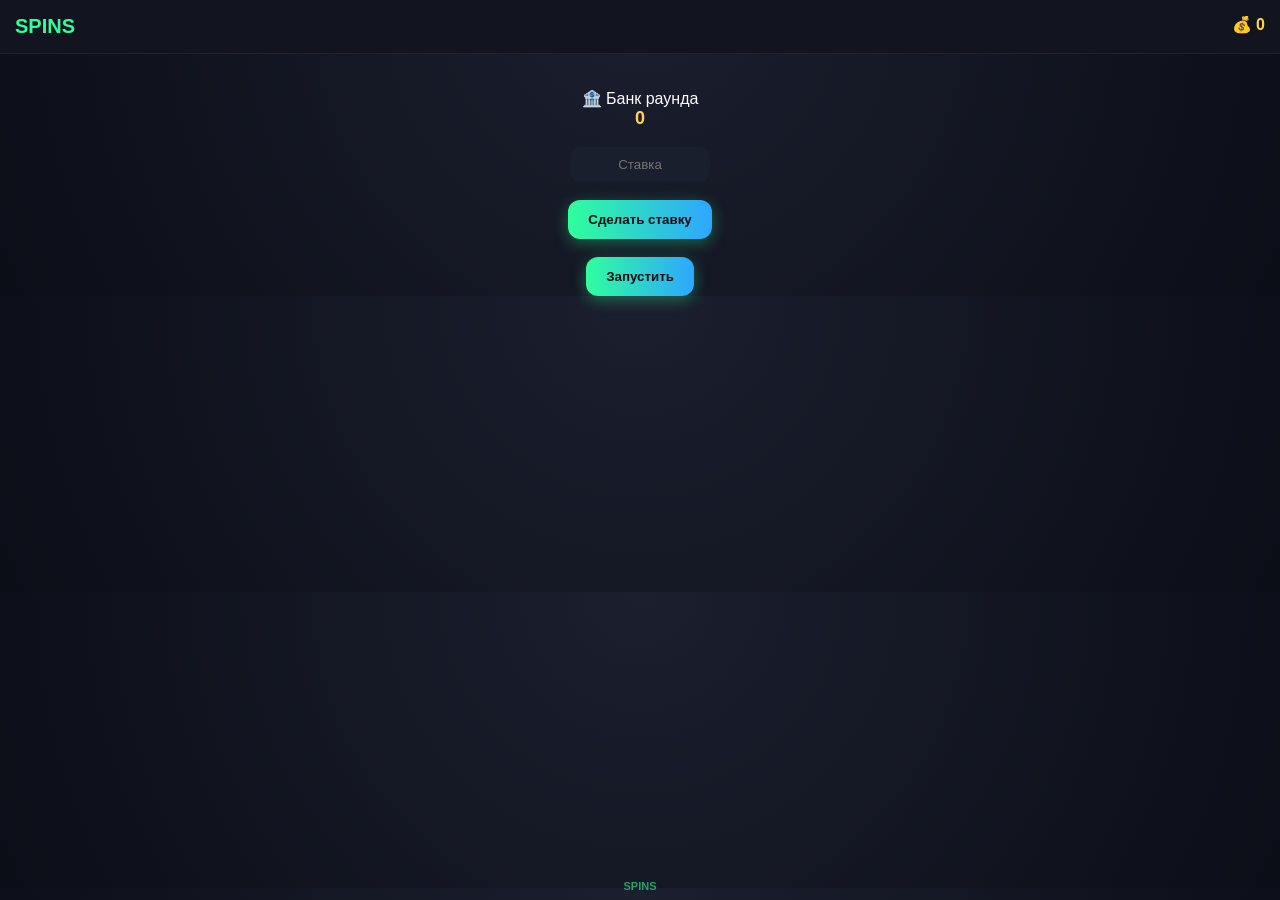
==== index.html @ 04895e66 "Update index.html" ====
<!DOCTYPE html>
<html>
<head>
<meta charset="UTF-8">
<title>SPINS</title>
<meta name="viewport" content="width=device-width, initial-scale=1.0">
<link rel="stylesheet" href="style.css">
</head>
<body>
<div class="topbar">
  <div class="logo">SPINS</div>
  <div>💰 <span id="balance" class="balance">0</span></div>
</div>

<div class="players-strip" id="playersStrip"></div>

<div id="screen-main" class="center">
  <div>🏦 Банк раунда</div>
  <div id="bank" class="bank">0</div>
  <br>
  <input id="betAmount" placeholder="Ставка">
  <br><br>
  <button id="betBtn">Сделать ставку</button>
  <br><br>
  <button id="startBtn">Запустить</button>
</div>

<div id="screen-wheel" class="center hidden">
  <div id="wheel"></div>
  <div id="timer"></div>
</div>

<div id="screen-win" class="center hidden">
  <h2>🎉 Победа</h2>
  <div id="winAmount"></div>
</div>

<div id="screen-lose" class="center hidden">
  <h2>😢 Проигрыш</h2>
</div>

<div class="footer">SPINS</div>

<script src="https://telegram.org/js/telegram-web-app.js"></script>
<script src="app.js"></script>
</body>

</html>
---- style.css ----
body{
  margin:0;
  background: radial-gradient(circle at top, #1b1f2e, #0b0e17);
  color:white;
  font-family: Inter, Arial;
}

.hidden{display:none;}

.topbar{
  padding:15px;
  display:flex;
  justify-content:space-between;
  background:#121420;
  border-bottom:1px solid #1f2333;
}

.logo{
  font-weight:800;
  font-size:20px;
  color:#2fff9d;
}

.balance{
  color:#ffd54a;
  font-weight:600;
}

.players-strip{
  display:flex;
  overflow-x:auto;
  padding:10px;
  gap:8px;
}

.player-chip{
  background:#1a1f2e;
  padding:6px 10px;
  border-radius:12px;
  font-size:13px;
  white-space:nowrap;
}

.center{
  text-align:center;
  margin-top:15px;
}

#wheel{
  width:260px;
  height:260px;
  margin:20px auto;
  border-radius:50%;
  border:8px solid #2fff9d;
  background:
   conic-gradient(
    #2fff9d 0 35%,
    #ff4d4d 35% 55%,
    #4d7cff 55% 75%,
    #ffd54a 75% 100%
   );
  box-shadow: 0 0 25px #2fff9d55;
}

.spin{
  animation: spin 6s cubic-bezier(.15,.85,.25,1) forwards;
}

@keyframes spin{
  from{transform:rotate(0)}
  to{transform:rotate(1800deg)}
}

button{
  background:linear-gradient(90deg,#2fff9d,#2ea6ff);
  border:none;
  padding:12px 20px;
  border-radius:12px;
  font-weight:700;
  color:#0b0e17;
  box-shadow:0 4px 15px #2fff9d55;
}

input{
  padding:10px;
  border-radius:10px;
  border:none;
  text-align:center;
  width:120px;
  background:#1a1f2e;
  color:white;
}

.bank{
  font-size:18px;
  color:#ffd54a;
  font-weight:700;
}

.footer{
  position:fixed;
  bottom:8px;
  width:100%;
  text-align:center;
  font-size:11px;
  color:#2fff9d;
  opacity:0.6;
  font-weight:700;
}
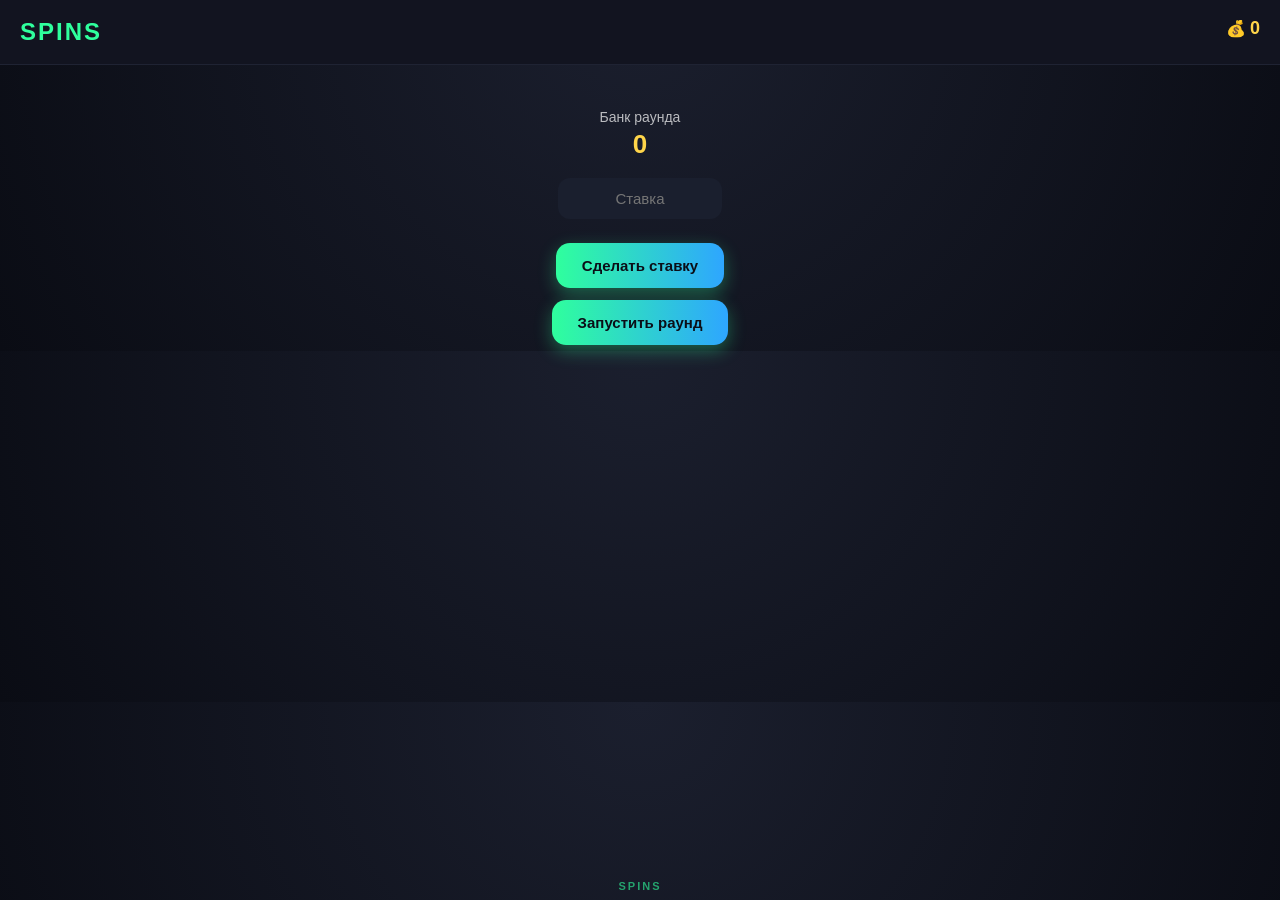
==== commit 6846aafa: "Update HTML structure and button labels" ====
--- a/index.html
+++ b/index.html
@@ -7,6 +7,7 @@
 <link rel="stylesheet" href="style.css">
 </head>
 <body>
+
 <div class="topbar">
   <div class="logo">SPINS</div>
   <div>💰 <span id="balance" class="balance">0</span></div>
@@ -14,29 +15,38 @@
 
 <div class="players-strip" id="playersStrip"></div>
 
+<!-- ЛОББИ -->
 <div id="screen-main" class="center">
-  <div>🏦 Банк раунда</div>
+  <div class="bank-title">Банк раунда</div>
   <div id="bank" class="bank">0</div>
+
   <br>
   <input id="betAmount" placeholder="Ставка">
   <br><br>
   <button id="betBtn">Сделать ставку</button>
-  <br><br>
-  <button id="startBtn">Запустить</button>
+  <br>
+  <button id="startBtn">Запустить раунд</button>
 </div>
 
+<!-- КОЛЕСО -->
 <div id="screen-wheel" class="center hidden">
   <div id="wheel"></div>
   <div id="timer"></div>
 </div>
 
+<!-- ПОБЕДА -->
 <div id="screen-win" class="center hidden">
-  <h2>🎉 Победа</h2>
+  <h2>🎉 Победа!</h2>
   <div id="winAmount"></div>
+  <br>
+  <button id="backBtnWin">Вернуться в лобби</button>
 </div>
 
+<!-- ПРОИГРЫШ -->
 <div id="screen-lose" class="center hidden">
   <h2>😢 Проигрыш</h2>
+  <br>
+  <button id="backBtnLose">Вернуться в лобби</button>
 </div>
 
 <div class="footer">SPINS</div>
@@ -45,4 +55,5 @@
 <script src="app.js"></script>
 </body>
 
+
 </html>
--- a/style.css
+++ b/style.css
@@ -1,6 +1,6 @@
 body{
   margin:0;
-  background: radial-gradient(circle at top, #1b1f2e, #0b0e17);
+  background: radial-gradient(circle at top, #1b1f2e, #0a0c14);
   color:white;
   font-family: Inter, Arial;
 }
@@ -8,7 +8,7 @@
 .hidden{display:none;}
 
 .topbar{
-  padding:15px;
+  padding:18px 20px;
   display:flex;
   justify-content:space-between;
   background:#121420;
@@ -16,42 +16,57 @@
 }
 
 .logo{
-  font-weight:800;
-  font-size:20px;
+  font-weight:900;
+  font-size:24px;
   color:#2fff9d;
+  letter-spacing:2px;
 }
 
 .balance{
+  font-size:18px;
   color:#ffd54a;
-  font-weight:600;
+  font-weight:700;
 }
 
 .players-strip{
   display:flex;
   overflow-x:auto;
-  padding:10px;
-  gap:8px;
+  padding:12px;
+  gap:10px;
 }
 
 .player-chip{
   background:#1a1f2e;
-  padding:6px 10px;
-  border-radius:12px;
-  font-size:13px;
+  padding:8px 14px;
+  border-radius:14px;
+  font-size:14px;
   white-space:nowrap;
+  border:1px solid #2fff9d33;
 }
 
 .center{
   text-align:center;
-  margin-top:15px;
+  margin-top:20px;
+}
+
+.bank-title{
+  font-size:14px;
+  opacity:0.7;
+}
+
+.bank{
+  font-size:26px;
+  color:#ffd54a;
+  font-weight:800;
+  margin-top:4px;
 }
 
 #wheel{
-  width:260px;
-  height:260px;
-  margin:20px auto;
+  width:300px;
+  height:300px;
+  margin:25px auto;
   border-radius:50%;
-  border:8px solid #2fff9d;
+  border:10px solid #2fff9d;
   background:
    conic-gradient(
     #2fff9d 0 35%,
@@ -59,7 +74,7 @@
     #4d7cff 55% 75%,
     #ffd54a 75% 100%
    );
-  box-shadow: 0 0 25px #2fff9d55;
+  box-shadow: 0 0 35px #2fff9d55;
 }
 
 .spin{
@@ -74,27 +89,24 @@
 button{
   background:linear-gradient(90deg,#2fff9d,#2ea6ff);
   border:none;
-  padding:12px 20px;
-  border-radius:12px;
-  font-weight:700;
+  padding:14px 26px;
+  border-radius:14px;
+  font-weight:800;
+  font-size:15px;
   color:#0b0e17;
-  box-shadow:0 4px 15px #2fff9d55;
+  box-shadow:0 6px 18px #2fff9d55;
+  margin:6px;
 }
 
 input{
-  padding:10px;
-  border-radius:10px;
+  padding:12px;
+  border-radius:12px;
   border:none;
   text-align:center;
-  width:120px;
+  width:140px;
   background:#1a1f2e;
   color:white;
-}
-
-.bank{
-  font-size:18px;
-  color:#ffd54a;
-  font-weight:700;
+  font-size:15px;
 }
 
 .footer{
@@ -106,4 +118,5 @@
   color:#2fff9d;
   opacity:0.6;
   font-weight:700;
+  letter-spacing:2px;
 }
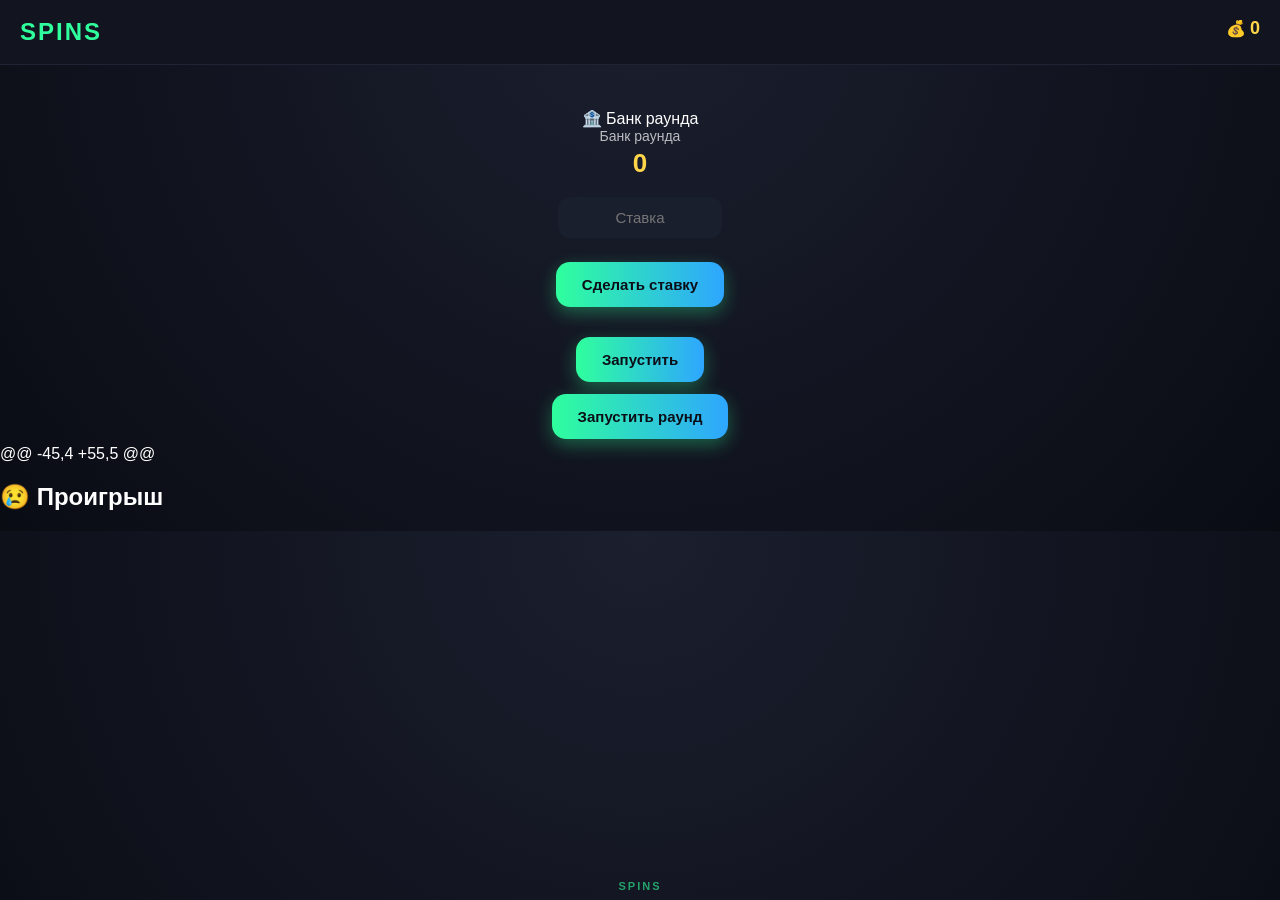
==== commit ea074b30: "Update index.html" ====
--- a/index.html
+++ b/index.html
@@ -3,7 +3,6 @@
 <head>
 <meta charset="UTF-8">
 <title>SPINS</title>
-<meta name="viewport" content="width=device-width, initial-scale=1.0">
 <link rel="stylesheet" href="style.css">
 </head>
 <body>
@@ -17,6 +16,7 @@
 
 <!-- ЛОББИ -->
 <div id="screen-main" class="center">
+  <div>🏦 Банк раунда</div>
   <div class="bank-title">Банк раунда</div>
   <div id="bank" class="bank">0</div>
 
@@ -24,6 +24,8 @@
   <input id="betAmount" placeholder="Ставка">
   <br><br>
   <button id="betBtn">Сделать ставку</button>
+  <br><br>
+  <button id="startBtn">Запустить</button>
   <br>
   <button id="startBtn">Запустить раунд</button>
 </div>
@@ -36,6 +38,7 @@
 
 <!-- ПОБЕДА -->
 <div id="screen-win" class="center hidden">
+  <h2>🎉 Победа</h2>
   <h2>🎉 Победа!</h2>
   <div id="winAmount"></div>
   <br>
@@ -50,10 +53,8 @@
 </div>
 
 <div class="footer">SPINS</div>
-
-<script src="https://telegram.org/js/telegram-web-app.js"></script>
+@@ -45,4 +55,5 @@ <h2>😢 Проигрыш</h2>
 <script src="app.js"></script>
 </body>
 
-
 </html>
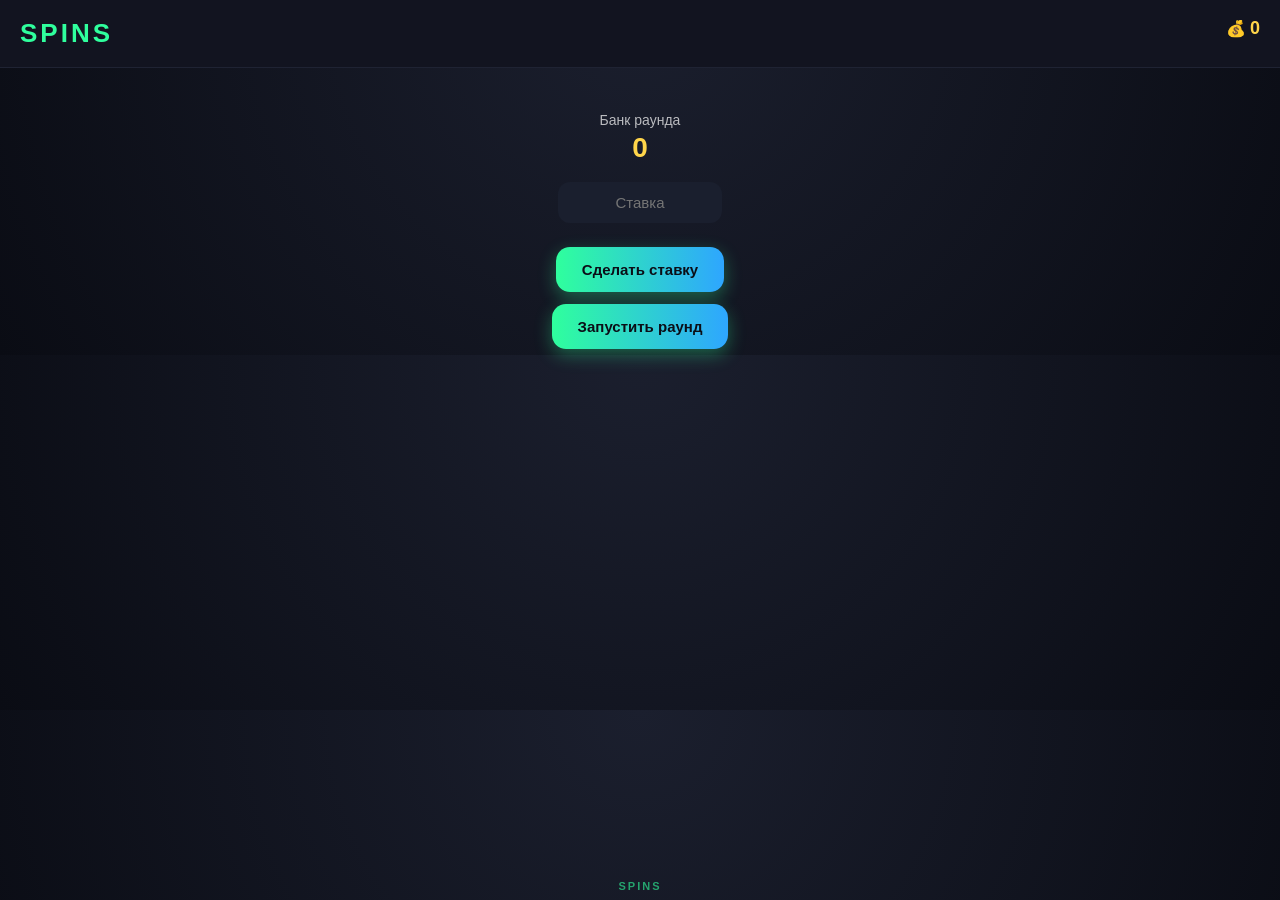
==== commit c164b930: "Update button labels and add bank display" ====
--- a/index.html
+++ b/index.html
@@ -16,7 +16,6 @@
 
 <!-- ЛОББИ -->
 <div id="screen-main" class="center">
-  <div>🏦 Банк раунда</div>
   <div class="bank-title">Банк раунда</div>
   <div id="bank" class="bank">0</div>
 
@@ -24,8 +23,6 @@
   <input id="betAmount" placeholder="Ставка">
   <br><br>
   <button id="betBtn">Сделать ставку</button>
-  <br><br>
-  <button id="startBtn">Запустить</button>
   <br>
   <button id="startBtn">Запустить раунд</button>
 </div>
@@ -33,12 +30,16 @@
 <!-- КОЛЕСО -->
 <div id="screen-wheel" class="center hidden">
   <div id="wheel"></div>
+
+  <div class="bank-under">
+    Банк: <span id="bankWheel">0</span>
+  </div>
+
   <div id="timer"></div>
 </div>
 
 <!-- ПОБЕДА -->
 <div id="screen-win" class="center hidden">
-  <h2>🎉 Победа</h2>
   <h2>🎉 Победа!</h2>
   <div id="winAmount"></div>
   <br>
@@ -53,8 +54,8 @@
 </div>
 
 <div class="footer">SPINS</div>
-@@ -45,4 +55,5 @@ <h2>😢 Проигрыш</h2>
+
+<script src="https://telegram.org/js/telegram-web-app.js"></script>
 <script src="app.js"></script>
 </body>
-
 </html>
--- a/style.css
+++ b/style.css
@@ -17,9 +17,9 @@
 
 .logo{
   font-weight:900;
-  font-size:24px;
+  font-size:26px;
   color:#2fff9d;
-  letter-spacing:2px;
+  letter-spacing:3px;
 }
 
 .balance{
@@ -55,35 +55,40 @@
 }
 
 .bank{
-  font-size:26px;
+  font-size:28px;
   color:#ffd54a;
   font-weight:800;
   margin-top:4px;
 }
 
 #wheel{
-  width:300px;
-  height:300px;
+  width:320px;
+  height:320px;
   margin:25px auto;
   border-radius:50%;
   border:10px solid #2fff9d;
-  background:
-   conic-gradient(
-    #2fff9d 0 35%,
-    #ff4d4d 35% 55%,
-    #4d7cff 55% 75%,
-    #ffd54a 75% 100%
-   );
   box-shadow: 0 0 35px #2fff9d55;
+  position:relative;
+  transition: transform 6s cubic-bezier(.15,.85,.25,1);
 }
 
-.spin{
-  animation: spin 6s cubic-bezier(.15,.85,.25,1) forwards;
+.label{
+  position:absolute;
+  left:50%;
+  top:50%;
+  transform-origin:0 0;
+  font-size:13px;
+  font-weight:800;
+  color:#0b0e17;
+  text-shadow:0 0 3px #ffffffaa;
+  white-space:nowrap;
 }
 
-@keyframes spin{
-  from{transform:rotate(0)}
-  to{transform:rotate(1800deg)}
+.bank-under{
+  margin-top:5px;
+  font-size:20px;
+  color:#ffd54a;
+  font-weight:800;
 }
 
 button{
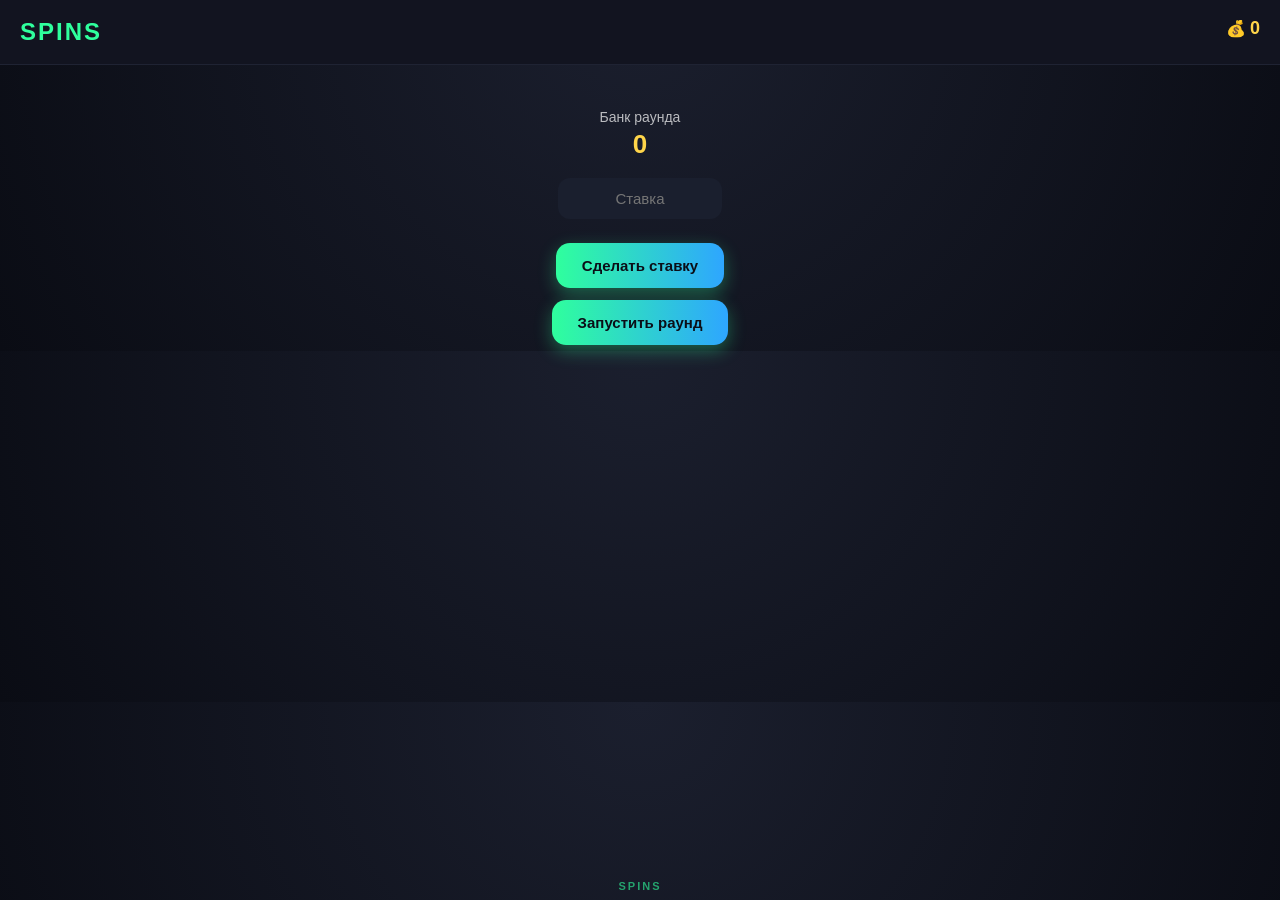
==== commit 0cd56a93: "Update index.html" ====
--- a/index.html
+++ b/index.html
@@ -30,11 +30,6 @@
 <!-- КОЛЕСО -->
 <div id="screen-wheel" class="center hidden">
   <div id="wheel"></div>
-
-  <div class="bank-under">
-    Банк: <span id="bankWheel">0</span>
-  </div>
-
   <div id="timer"></div>
 </div>
 
@@ -58,4 +53,5 @@
 <script src="https://telegram.org/js/telegram-web-app.js"></script>
 <script src="app.js"></script>
 </body>
+
 </html>
--- a/style.css
+++ b/style.css
@@ -17,9 +17,9 @@
 
 .logo{
   font-weight:900;
-  font-size:26px;
+  font-size:24px;
   color:#2fff9d;
-  letter-spacing:3px;
+  letter-spacing:2px;
 }
 
 .balance{
@@ -55,40 +55,35 @@
 }
 
 .bank{
-  font-size:28px;
+  font-size:26px;
   color:#ffd54a;
   font-weight:800;
   margin-top:4px;
 }
 
 #wheel{
-  width:320px;
-  height:320px;
+  width:300px;
+  height:300px;
   margin:25px auto;
   border-radius:50%;
   border:10px solid #2fff9d;
+  background:
+   conic-gradient(
+    #2fff9d 0 35%,
+    #ff4d4d 35% 55%,
+    #4d7cff 55% 75%,
+    #ffd54a 75% 100%
+   );
   box-shadow: 0 0 35px #2fff9d55;
-  position:relative;
-  transition: transform 6s cubic-bezier(.15,.85,.25,1);
 }
 
-.label{
-  position:absolute;
-  left:50%;
-  top:50%;
-  transform-origin:0 0;
-  font-size:13px;
-  font-weight:800;
-  color:#0b0e17;
-  text-shadow:0 0 3px #ffffffaa;
-  white-space:nowrap;
+.spin{
+  animation: spin 6s cubic-bezier(.15,.85,.25,1) forwards;
 }
 
-.bank-under{
-  margin-top:5px;
-  font-size:20px;
-  color:#ffd54a;
-  font-weight:800;
+@keyframes spin{
+  from{transform:rotate(0)}
+  to{transform:rotate(1800deg)}
 }
 
 button{
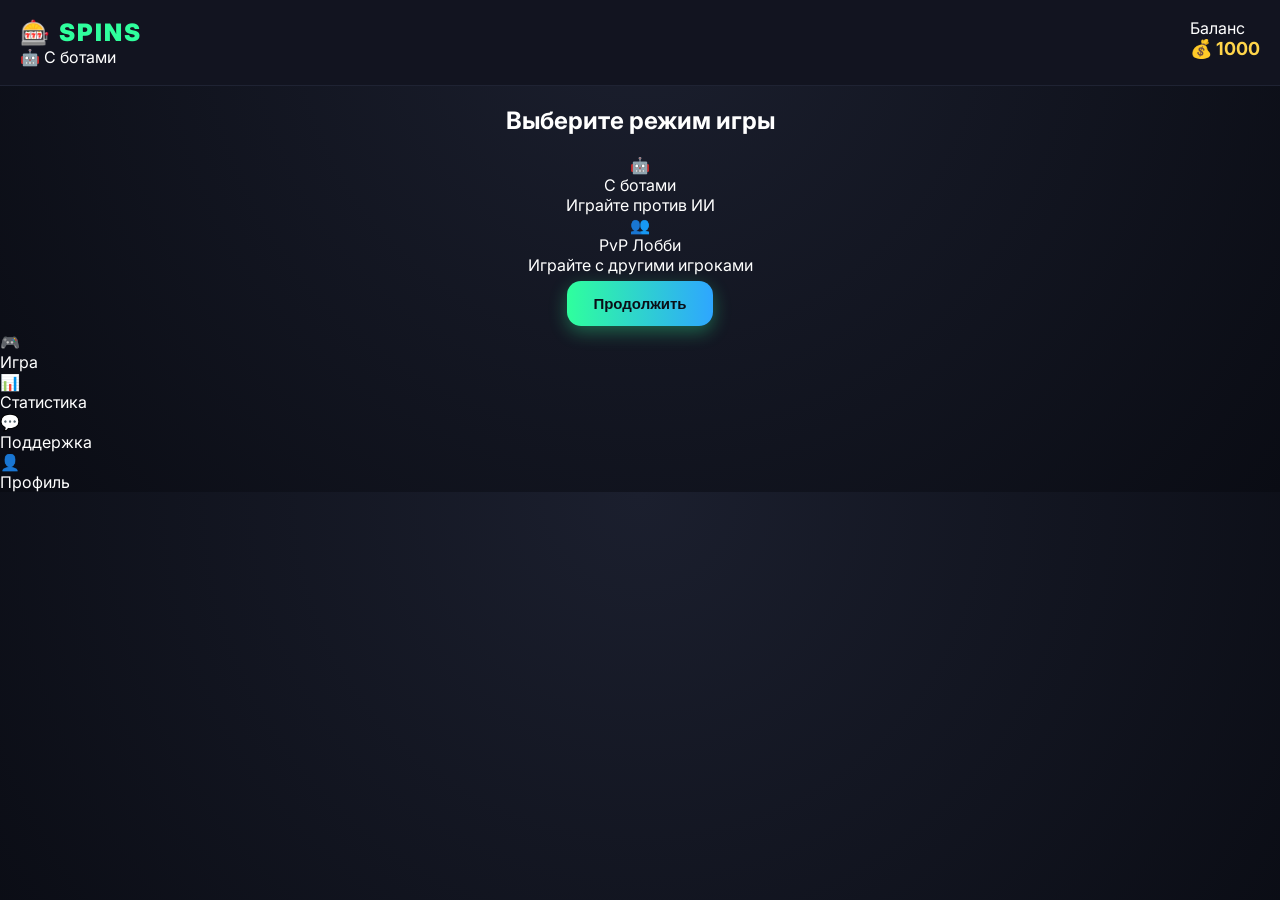
==== commit 166f0f8a: "версия 2 Added viewport meta tag and Google Fonts link. Updated game mode selection and result scree" ====
--- a/index.html
+++ b/index.html
@@ -1,57 +1,172 @@
 <!DOCTYPE html>
 <html>
 <head>
-<meta charset="UTF-8">
-<title>SPINS</title>
-<link rel="stylesheet" href="style.css">
+    <meta charset="UTF-8">
+    <meta name="viewport" content="width=device-width, initial-scale=1.0, maximum-scale=1.0, user-scalable=no">
+    <title>SPINS</title>
+    <link rel="stylesheet" href="style.css">
+    <link href="https://fonts.googleapis.com/css2?family=Inter:wght@400;500;600;700;800&display=swap" rel="stylesheet">
 </head>
 <body>
+    <!-- Верхняя панель -->
+    <div class="topbar">
+        <div class="topbar-left">
+            <div class="logo">🎰 SPINS</div>
+            <div class="game-mode" id="gameMode">🤖 С ботами</div>
+        </div>
+        <div class="topbar-right">
+            <div class="balance-container">
+                <div class="balance-label">Баланс</div>
+                <div class="balance">💰 <span id="balance">0</span></div>
+            </div>
+            <button class="btn-icon" id="adminBtn" style="display:none;">👑</button>
+        </div>
+    </div>
 
-<div class="topbar">
-  <div class="logo">SPINS</div>
-  <div>💰 <span id="balance" class="balance">0</span></div>
-</div>
+    <!-- Выбор режима игры -->
+    <div id="screen-mode" class="center">
+        <h2 class="screen-title">Выберите режим игры</h2>
+        <div class="mode-selector">
+            <div class="mode-option active" data-mode="bots">
+                <div class="mode-icon">🤖</div>
+                <div class="mode-title">С ботами</div>
+                <div class="mode-desc">Играйте против ИИ</div>
+            </div>
+            <div class="mode-option" data-mode="pvp">
+                <div class="mode-icon">👥</div>
+                <div class="mode-title">PvP Лобби</div>
+                <div class="mode-desc">Играйте с другими игроками</div>
+            </div>
+        </div>
+        <button id="confirmModeBtn" class="btn-primary">Продолжить</button>
+    </div>
 
-<div class="players-strip" id="playersStrip"></div>
+    <!-- Основной экран -->
+    <div id="screen-main" class="center hidden">
+        <!-- Банк раунда -->
+        <div class="bank-card">
+            <div class="bank-header">
+                <div class="bank-title">Банк раунда</div>
+                <div class="bank-timer" id="bankTimer">--:--</div>
+            </div>
+            <div id="bank" class="bank-amount">0</div>
+            
+            <!-- Статистика игроков -->
+            <div class="players-grid" id="playersGrid"></div>
+        </div>
 
-<!-- ЛОББИ -->
-<div id="screen-main" class="center">
-  <div class="bank-title">Банк раунда</div>
-  <div id="bank" class="bank">0</div>
+        <!-- Панель ставок -->
+        <div class="bet-panel">
+            <div class="bet-controls">
+                <div class="bet-amount-display" id="betAmountDisplay">0</div>
+                <div class="bet-buttons">
+                    <button class="bet-btn" data-amount="10">10</button>
+                    <button class="bet-btn" data-amount="50">50</button>
+                    <button class="bet-btn" data-amount="100">100</button>
+                    <button class="bet-btn" data-amount="500">500</button>
+                </div>
+                <input type="range" id="betSlider" min="0" max="1000" value="0" class="bet-slider">
+            </div>
+            <button id="placeBetBtn" class="btn-bet">Сделать ставку</button>
+            <button id="startRoundBtn" class="btn-start" disabled>Запустить раунд</button>
+        </div>
 
-  <br>
-  <input id="betAmount" placeholder="Ставка">
-  <br><br>
-  <button id="betBtn">Сделать ставку</button>
-  <br>
-  <button id="startBtn">Запустить раунд</button>
-</div>
+        <!-- Кнопка смены режима -->
+        <button id="changeModeBtn" class="btn-secondary">Сменить режим</button>
+    </div>
 
-<!-- КОЛЕСО -->
-<div id="screen-wheel" class="center hidden">
-  <div id="wheel"></div>
-  <div id="timer"></div>
-</div>
+    <!-- Колесо фортуны -->
+    <div id="screen-wheel" class="center hidden">
+        <div class="wheel-container">
+            <div class="wheel-arrow">▼</div>
+            <div id="wheel" class="wheel">
+                <!-- Сектора будут созданы динамически -->
+            </div>
+            <div class="wheel-timer" id="wheelTimer">00:06</div>
+        </div>
+        <div class="current-bets" id="currentBets"></div>
+    </div>
 
-<!-- ПОБЕДА -->
-<div id="screen-win" class="center hidden">
-  <h2>🎉 Победа!</h2>
-  <div id="winAmount"></div>
-  <br>
-  <button id="backBtnWin">Вернуться в лобби</button>
-</div>
+    <!-- Экран победы -->
+    <div id="screen-win" class="center hidden">
+        <div class="result-card win">
+            <div class="result-icon">🎉</div>
+            <h2>ПОБЕДА!</h2>
+            <div class="win-amount" id="winAmount">+0</div>
+            <div class="result-stats">
+                <div>Ваш баланс: <span id="newBalance">0</span></div>
+            </div>
+            <button id="playAgainBtn" class="btn-primary">Играть снова</button>
+        </div>
+    </div>
 
-<!-- ПРОИГРЫШ -->
-<div id="screen-lose" class="center hidden">
-  <h2>😢 Проигрыш</h2>
-  <br>
-  <button id="backBtnLose">Вернуться в лобби</button>
-</div>
+    <!-- Экран проигрыша -->
+    <div id="screen-lose" class="center hidden">
+        <div class="result-card lose">
+            <div class="result-icon">😢</div>
+            <h2>ПРОИГРЫШ</h2>
+            <div class="lose-text">Повезёт в следующий раз!</div>
+            <div class="result-stats">
+                <div>Остаток баланса: <span id="loseBalance">0</span></div>
+            </div>
+            <button id="tryAgainBtn" class="btn-primary">Попробовать снова</button>
+            <button id="supportBtn" class="btn-secondary">Написать админу</button>
+        </div>
+    </div>
 
-<div class="footer">SPINS</div>
+    <!-- Админ панель -->
+    <div id="screen-admin" class="center hidden">
+        <div class="admin-panel">
+            <h2>👑 Админ панель</h2>
+            <div class="admin-section">
+                <h3>Статистика</h3>
+                <div id="adminStats"></div>
+            </div>
+            <div class="admin-section">
+                <h3>Управление игроками</h3>
+                <div id="playerList"></div>
+                <div class="admin-controls">
+                    <input type="text" id="playerIdInput" placeholder="ID игрока">
+                    <input type="number" id="addAmountInput" placeholder="Сумма" value="1000">
+                    <button id="addBalanceBtn">Добавить баланс</button>
+                </div>
+            </div>
+            <button id="backFromAdminBtn" class="btn-secondary">Назад</button>
+        </div>
+    </div>
 
-<script src="https://telegram.org/js/telegram-web-app.js"></script>
-<script src="app.js"></script>
+    <!-- Нижняя панель -->
+    <div class="footer-nav">
+        <div class="nav-item active" data-screen="main">
+            <div class="nav-icon">🎮</div>
+            <div class="nav-label">Игра</div>
+        </div>
+        <div class="nav-item" data-screen="stats">
+            <div class="nav-icon">📊</div>
+            <div class="nav-label">Статистика</div>
+        </div>
+        <div class="nav-item" data-screen="support">
+            <div class="nav-icon">💬</div>
+            <div class="nav-label">Поддержка</div>
+        </div>
+        <div class="nav-item" data-screen="profile">
+            <div class="nav-icon">👤</div>
+            <div class="nav-label">Профиль</div>
+        </div>
+    </div>
+
+    <!-- Поддержка -->
+    <div id="screen-support" class="center hidden">
+        <div class="support-panel">
+            <h2>💬 Поддержка</h2>
+            <p>Если у вас закончилась валюта, напишите администратору:</p>
+            <textarea id="supportMessage" placeholder="Ваше сообщение..." rows="4"></textarea>
+            <button id="sendSupportBtn" class="btn-primary">Отправить</button>
+            <button id="backFromSupportBtn" class="btn-secondary">Назад</button>
+        </div>
+    </div>
+
+    <script src="https://telegram.org/js/telegram-web-app.js"></script>
+    <script src="app.js"></script>
 </body>
-
 </html>
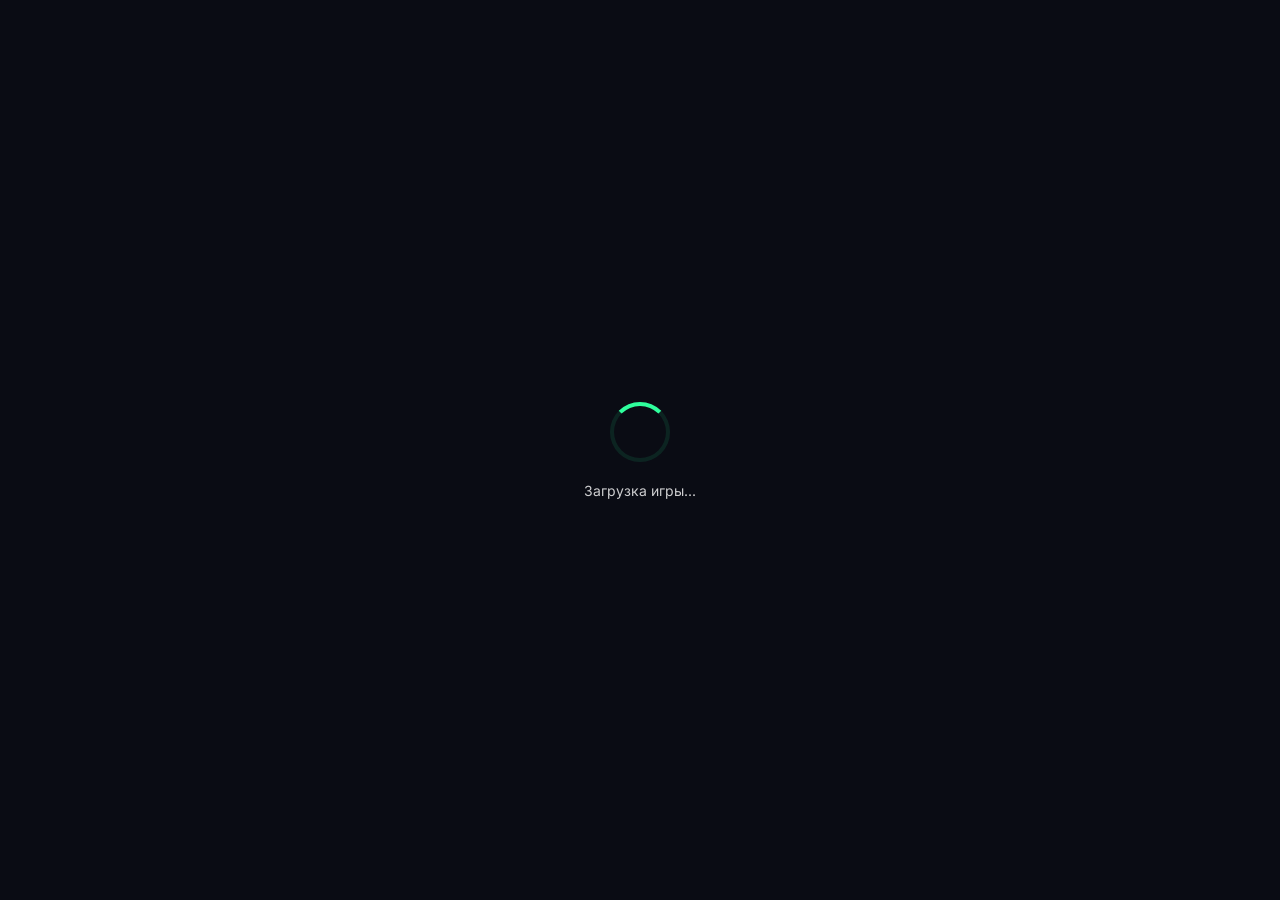
==== commit d973c3c9: "версия3" ====
--- a/index.html
+++ b/index.html
@@ -3,170 +3,576 @@
 <head>
     <meta charset="UTF-8">
     <meta name="viewport" content="width=device-width, initial-scale=1.0, maximum-scale=1.0, user-scalable=no">
-    <title>SPINS</title>
+    <title>🎰 SPINS</title>
     <link rel="stylesheet" href="style.css">
     <link href="https://fonts.googleapis.com/css2?family=Inter:wght@400;500;600;700;800&display=swap" rel="stylesheet">
+    <link rel="stylesheet" href="https://cdnjs.cloudflare.com/ajax/libs/font-awesome/6.4.0/css/all.min.css">
 </head>
 <body>
-    <!-- Верхняя панель -->
-    <div class="topbar">
-        <div class="topbar-left">
-            <div class="logo">🎰 SPINS</div>
-            <div class="game-mode" id="gameMode">🤖 С ботами</div>
-        </div>
-        <div class="topbar-right">
-            <div class="balance-container">
-                <div class="balance-label">Баланс</div>
-                <div class="balance">💰 <span id="balance">0</span></div>
-            </div>
-            <button class="btn-icon" id="adminBtn" style="display:none;">👑</button>
+    <!-- Загрузчик -->
+    <div id="loader" class="loader">
+        <div class="loader-content">
+            <div class="loader-wheel"></div>
+            <div class="loader-text">Загрузка игры...</div>
         </div>
     </div>
 
-    <!-- Выбор режима игры -->
-    <div id="screen-mode" class="center">
-        <h2 class="screen-title">Выберите режим игры</h2>
-        <div class="mode-selector">
-            <div class="mode-option active" data-mode="bots">
-                <div class="mode-icon">🤖</div>
-                <div class="mode-title">С ботами</div>
-                <div class="mode-desc">Играйте против ИИ</div>
-            </div>
-            <div class="mode-option" data-mode="pvp">
-                <div class="mode-icon">👥</div>
-                <div class="mode-title">PvP Лобби</div>
-                <div class="mode-desc">Играйте с другими игроками</div>
-            </div>
-        </div>
-        <button id="confirmModeBtn" class="btn-primary">Продолжить</button>
+    <!-- Основной контейнер -->
+    <div id="app" class="app-container hidden">
+        <!-- Верхняя панель -->
+        <div class="topbar">
+            <div class="topbar-left">
+                <div class="logo">
+                    <i class="fas fa-dharmachakra"></i> SPINS
+                </div>
+                <div class="game-mode-badge" id="gameModeBadge">
+                    <i class="fas fa-robot"></i> С ботами
+                </div>
+            </div>
+            <div class="topbar-right">
+                <button class="change-mode-btn" id="changeModeBtn">
+                    <i class="fas fa-exchange-alt"></i> Сменить
+                </button>
+                <div class="balance-container">
+                    <div class="balance-label">Баланс</div>
+                    <div class="balance">
+                        <i class="fas fa-coins"></i> <span id="balance">1,000</span>
+                    </div>
+                </div>
+                <button class="btn-icon" id="adminBtn" title="Админ панель" style="display: none;">
+                    <i class="fas fa-crown"></i>
+                </button>
+            </div>
+        </div>
+
+        <!-- Выбор режима -->
+        <div id="screen-mode" class="screen">
+            <div class="screen-content">
+                <h2 class="screen-title">
+                    <i class="fas fa-gamepad"></i> Выберите режим игры
+                </h2>
+                <p class="screen-subtitle">Как вы хотите играть?</p>
+                
+                <div class="mode-selector">
+                    <div class="mode-card active" data-mode="bots">
+                        <div class="mode-icon">
+                            <i class="fas fa-robot"></i>
+                        </div>
+                        <div class="mode-content">
+                            <h3>🤖 С ботами</h3>
+                            <p>Играйте против искусственного интеллекта в любое время</p>
+                            <div class="mode-features">
+                                <div class="feature"><i class="fas fa-check"></i> Всегда доступно</div>
+                                <div class="feature"><i class="fas fa-check"></i> Быстрый старт</div>
+                                <div class="feature"><i class="fas fa-check"></i> Отработка стратегии</div>
+                            </div>
+                        </div>
+                        <div class="mode-select">
+                            <i class="fas fa-check-circle"></i>
+                        </div>
+                    </div>
+                    
+                    <div class="mode-card" data-mode="pvp">
+                        <div class="mode-icon">
+                            <i class="fas fa-users"></i>
+                        </div>
+                        <div class="mode-content">
+                            <h3>👥 PvP Лобби</h3>
+                            <p>Соревнуйтесь с реальными игроками</p>
+                            <div class="mode-features">
+                                <div class="feature"><i class="fas fa-check"></i> Реальные противники</div>
+                                <div class="feature"><i class="fas fa-check"></i> Общий банк раунда</div>
+                                <div class="feature"><i class="fas fa-check"></i> Система готовности</div>
+                            </div>
+                        </div>
+                        <div class="mode-select">
+                            <i class="far fa-check-circle"></i>
+                        </div>
+                    </div>
+                </div>
+                
+                <button id="confirmModeBtn" class="btn-primary btn-large">
+                    <i class="fas fa-play"></i> Начать игру
+                </button>
+                
+                <div class="mode-info">
+                    <p><i class="fas fa-info-circle"></i> Вы можете сменить режим в любое время</p>
+                </div>
+            </div>
+        </div>
+
+        <!-- Главный экран -->
+        <div id="screen-main" class="screen hidden">
+            <!-- Статистика раунда -->
+            <div class="round-stats">
+                <div class="stat-card">
+                    <div class="stat-label">Банк раунда</div>
+                    <div class="stat-value" id="bank">0</div>
+                    <div class="stat-sub" id="bankTimer">--:--</div>
+                </div>
+                
+                <div class="stat-card">
+                    <div class="stat-label">Игроков</div>
+                    <div class="stat-value" id="playersCount">1</div>
+                    <div class="stat-sub">в лобби</div>
+                </div>
+                
+                <div class="stat-card">
+                    <div class="stat-label">Ваша ставка</div>
+                    <div class="stat-value" id="playerBet">0</div>
+                    <div class="stat-sub" id="playerChance">0%</div>
+                </div>
+            </div>
+
+            <!-- Секция PvP готовности -->
+            <div id="pvpReadySection" class="pvp-ready-section" style="display: none;">
+                <!-- Динамически заполняется -->
+            </div>
+
+            <!-- Игроки онлайн -->
+            <div class="players-section">
+                <div class="section-header">
+                    <h3><i class="fas fa-users"></i> Участники раунда</h3>
+                    <div class="section-badge" id="lobbyType">Боты</div>
+                </div>
+                <div class="players-grid" id="playersGrid">
+                    <!-- Игроки загружаются динамически -->
+                </div>
+            </div>
+
+            <!-- Панель ставок -->
+            <div class="bet-section">
+                <div class="section-header">
+                    <h3><i class="fas fa-money-bill-wave"></i> Ваша ставка</h3>
+                    <div class="current-bet" id="currentBetDisplay">0</div>
+                </div>
+                
+                <div class="bet-controls">
+                    <div class="bet-slider-container">
+                        <input type="range" 
+                               id="betSlider" 
+                               min="0" 
+                               max="1000" 
+                               value="0" 
+                               class="bet-slider">
+                        <div class="slider-labels">
+                            <span>0</span>
+                            <span>250</span>
+                            <span>500</span>
+                            <span>750</span>
+                            <span>1000</span>
+                        </div>
+                    </div>
+                    
+                    <div class="bet-quick-actions">
+                        <button class="bet-quick-btn" data-action="min">MIN</button>
+                        <button class="bet-quick-btn" data-action="25%">25%</button>
+                        <button class="bet-quick-btn" data-action="50%">50%</button>
+                        <button class="bet-quick-btn" data-action="75%">75%</button>
+                        <button class="bet-quick-btn" data-action="max">MAX</button>
+                    </div>
+                    
+                    <div class="bet-input-group">
+                        <button class="btn-icon" id="decreaseBet">
+                            <i class="fas fa-minus"></i>
+                        </button>
+                        <input type="number" 
+                               id="betInput" 
+                               value="0" 
+                               min="0" 
+                               max="1000"
+                               class="bet-input">
+                        <button class="btn-icon" id="increaseBet">
+                            <i class="fas fa-plus"></i>
+                        </button>
+                    </div>
+                    
+                    <div class="bet-actions">
+                        <button id="placeBetBtn" class="btn-bet">
+                            <i class="fas fa-hand-holding-usd"></i> Сделать ставку
+                        </button>
+                        <button id="clearBetBtn" class="btn-secondary">
+                            <i class="fas fa-times"></i> Очистить
+                        </button>
+                    </div>
+                </div>
+                
+                <div class="start-round-section">
+                    <button id="startRoundBtn" class="btn-start" disabled>
+                        <i class="fas fa-play-circle"></i> Запустить раунд
+                    </button>
+                    <div class="start-hint" id="startHint">
+                        Сделайте ставку чтобы начать
+                    </div>
+                </div>
+            </div>
+            
+            <!-- Дополнительные действия -->
+            <div class="action-buttons">
+                <button id="showStatsBtn" class="btn-secondary">
+                    <i class="fas fa-chart-bar"></i> Статистика
+                </button>
+                <button id="supportMainBtn" class="btn-secondary">
+                    <i class="fas fa-question-circle"></i> Помощь
+                </button>
+            </div>
+        </div>
+
+        <!-- Колесо фортуны -->
+        <div id="screen-wheel" class="screen hidden">
+            <div class="wheel-container">
+                <div class="wheel-header">
+                    <h2><i class="fas fa-dharmachakra"></i> Колесо Фортуны</h2>
+                    <div class="wheel-timer" id="wheelTimer">
+                        <i class="fas fa-hourglass-half"></i> 06
+                    </div>
+                </div>
+                
+                <div class="wheel-wrapper">
+                    <div class="wheel-arrow">
+                        <i class="fas fa-caret-down"></i>
+                    </div>
+                    <div id="wheel" class="wheel">
+                        <!-- Сектора создаются динамически -->
+                    </div>
+                </div>
+                
+                <div class="current-bets" id="currentBets">
+                    <h3><i class="fas fa-money-check-alt"></i> Текущие ставки</h3>
+                    <div class="bets-list" id="betsList">
+                        <!-- Ставки загружаются динамически -->
+                    </div>
+                </div>
+                
+                <div class="wheel-hint">
+                    <i class="fas fa-lightbulb"></i> Колесо определит победителя через несколько секунд
+                </div>
+            </div>
+        </div>
+
+        <!-- Экран победы -->
+        <div id="screen-win" class="screen hidden">
+            <div class="result-screen win">
+                <div class="result-icon">
+                    <i class="fas fa-trophy"></i>
+                </div>
+                <h1 class="result-title">🎉 ПОБЕДА! 🎉</h1>
+                
+                <div class="win-amount-container">
+                    <div class="win-label">Вы выиграли</div>
+                    <div class="win-amount" id="winAmount">+1,000</div>
+                    <div class="win-sub">в банке раунда</div>
+                </div>
+                
+                <div class="result-stats">
+                    <div class="stat-item">
+                        <div class="stat-label">Ваш новый баланс</div>
+                        <div class="stat-value" id="newBalance">2,000</div>
+                    </div>
+                    <div class="stat-item">
+                        <div class="stat-label">Ваш шанс был</div>
+                        <div class="stat-value" id="winChance">45%</div>
+                    </div>
+                </div>
+                
+                <div class="result-actions">
+                    <button id="playAgainBtn" class="btn-primary btn-large">
+                        <i class="fas fa-redo"></i> Играть снова
+                    </button>
+                    <button id="shareWinBtn" class="btn-secondary">
+                        <i class="fas fa-share"></i> Поделиться
+                    </button>
+                </div>
+                
+                <div class="result-message">
+                    <i class="fas fa-crown"></i> Отличная игра! Продолжайте в том же духе!
+                </div>
+            </div>
+        </div>
+
+        <!-- Экран проигрыша -->
+        <div id="screen-lose" class="screen hidden">
+            <div class="result-screen lose">
+                <div class="result-icon">
+                    <i class="fas fa-cloud-rain"></i>
+                </div>
+                <h1 class="result-title">😢 Не повезло</h1>
+                
+                <div class="lose-message">
+                    <p>В этот раз удача не на вашей стороне</p>
+                    <p class="lose-amount">Вы потеряли: <span id="loseAmount">100</span></p>
+                </div>
+                
+                <div class="result-stats">
+                    <div class="stat-item">
+                        <div class="stat-label">Остаток баланса</div>
+                        <div class="stat-value" id="loseBalance">900</div>
+                    </div>
+                    <div class="stat-item">
+                        <div class="stat-label">Ваш шанс был</div>
+                        <div class="stat-value" id="loseChance">15%</div>
+                    </div>
+                </div>
+                
+                <div class="result-actions">
+                    <button id="tryAgainBtn" class="btn-primary btn-large">
+                        <i class="fas fa-fighter-jet"></i> Попробовать снова
+                    </button>
+                    <button id="supportBtn" class="btn-secondary">
+                        <i class="fas fa-life-ring"></i> Нужна помощь?
+                    </button>
+                </div>
+                
+                <div class="encouragement">
+                    <i class="fas fa-heart"></i> Не сдавайтесь! Удача обязательно улыбнется вам!
+                </div>
+            </div>
+        </div>
+
+        <!-- Админ панель -->
+        <div id="screen-admin" class="screen hidden">
+            <div class="admin-screen">
+                <div class="admin-header">
+                    <h2><i class="fas fa-crown"></i> Панель администратора</h2>
+                    <div class="admin-badge">
+                        <i class="fas fa-shield-alt"></i> Уровень доступа: Админ
+                    </div>
+                </div>
+                
+                <div class="admin-content">
+                    <div class="admin-stats-grid" id="adminStatsGrid">
+                        <!-- Статистика загружается динамически -->
+                    </div>
+                    
+                    <div class="admin-controls">
+                        <h3><i class="fas fa-users"></i> Управление игроками</h3>
+                        
+                        <div class="control-form">
+                            <div class="input-group">
+                                <label for="adminPlayerId">ID игрока:</label>
+                                <input type="text" 
+                                       id="adminPlayerId" 
+                                       placeholder="Введите ID игрока"
+                                       class="control-input">
+                            </div>
+                            
+                            <div class="input-group">
+                                <label for="adminAmount">Сумма:</label>
+                                <input type="number" 
+                                       id="adminAmount" 
+                                       placeholder="Сумма" 
+                                       value="1000"
+                                       class="control-input">
+                            </div>
+                            
+                            <div class="control-buttons">
+                                <button class="control-btn" data-action="add">
+                                    <i class="fas fa-plus"></i> Добавить баланс
+                                </button>
+                                <button class="control-btn" data-action="set">
+                                    <i class="fas fa-equals"></i> Установить баланс
+                                </button>
+                                <button class="control-btn" id="resetAllBtn">
+                                    <i class="fas fa-undo"></i> Сбросить все
+                                </button>
+                            </div>
+                        </div>
+                    </div>
+                    
+                    <div class="players-list-section">
+                        <h3><i class="fas fa-list"></i> Список игроков</h3>
+                        <div class="players-table-container">
+                            <table class="players-table" id="playersTable">
+                                <thead>
+                                    <tr>
+                                        <th>ID</th>
+                                        <th>Имя</th>
+                                        <th>Баланс</th>
+                                        <th>Статистика</th>
+                                        <th>Действия</th>
+                                    </tr>
+                                </thead>
+                                <tbody id="playersTableBody">
+                                    <!-- Загружается динамически -->
+                                </tbody>
+                            </table>
+                        </div>
+                    </div>
+                </div>
+                
+                <div class="admin-footer">
+                    <button id="backFromAdminBtn" class="btn-secondary">
+                        <i class="fas fa-arrow-left"></i> Вернуться в игру
+                    </button>
+                </div>
+            </div>
+        </div>
+
+        <!-- Экран поддержки -->
+        <div id="screen-support" class="screen hidden">
+            <div class="support-screen">
+                <div class="support-header">
+                    <h2><i class="fas fa-life-ring"></i> Центр поддержки</h2>
+                    <p>Если у вас возникли проблемы или вопросы</p>
+                </div>
+                
+                <div class="support-content">
+                    <div class="support-info">
+                        <div class="info-card">
+                            <div class="info-icon">
+                                <i class="fas fa-coins"></i>
+                            </div>
+                            <div class="info-content">
+                                <h4>Закончилась валюта?</h4>
+                                <p>Напишите администратору чтобы пополнить баланс</p>
+                            </div>
+                        </div>
+                        
+                        <div class="info-card">
+                            <div class="info-icon">
+                                <i class="fas fa-question-circle"></i>
+                            </div>
+                            <div class="info-content">
+                                <h4>Есть вопросы по игре?</h4>
+                                <p>Мы поможем разобраться с правилами</p>
+                            </div>
+                        </div>
+                        
+                        <div class="info-card">
+                            <div class="info-icon">
+                                <i class="fas fa-bug"></i>
+                            </div>
+                            <div class="info-content">
+                                <h4>Нашли ошибку?</h4>
+                                <p>Сообщите о проблеме для быстрого исправления</p>
+                            </div>
+                        </div>
+                    </div>
+                    
+                    <div class="support-form">
+                        <h3><i class="fas fa-envelope"></i> Написать сообщение</h3>
+                        <textarea id="supportMessage" 
+                                  placeholder="Опишите вашу проблему или вопрос..."
+                                  rows="6"
+                                  class="support-textarea"></textarea>
+                        
+                        <div class="support-form-footer">
+                            <div class="character-count">
+                                Символов: <span id="charCount">0</span>/500
+                            </div>
+                            <button id="sendSupportBtn" class="btn-primary">
+                                <i class="fas fa-paper-plane"></i> Отправить
+                            </button>
+                        </div>
+                    </div>
+                </div>
+                
+                <div class="support-footer">
+                    <button id="backFromSupportBtn" class="btn-secondary">
+                        <i class="fas fa-arrow-left"></i> Вернуться в игру
+                    </button>
+                    <div class="support-note">
+                        <i class="fas fa-clock"></i> Обычно отвечаем в течение 15 минут
+                    </div>
+                </div>
+            </div>
+        </div>
+
+        <!-- Экран статистики -->
+        <div id="screen-stats" class="screen hidden">
+            <div class="stats-screen">
+                <div class="stats-header">
+                    <h2><i class="fas fa-chart-bar"></i> Ваша статистика</h2>
+                </div>
+                
+                <div class="personal-stats">
+                    <div class="stat-card-large">
+                        <div class="stat-icon">
+                            <i class="fas fa-trophy"></i>
+                        </div>
+                        <div class="stat-content">
+                            <div class="stat-label">Побед</div>
+                            <div class="stat-value-large" id="playerWins">0</div>
+                        </div>
+                    </div>
+                    
+                    <div class="stat-card-large">
+                        <div class="stat-icon">
+                            <i class="fas fa-skull-crossbones"></i>
+                        </div>
+                        <div class="stat-content">
+                            <div class="stat-label">Поражений</div>
+                            <div class="stat-value-large" id="playerLosses">0</div>
+                        </div>
+                    </div>
+                    
+                    <div class="stat-card-large">
+                        <div class="stat-icon">
+                            <i class="fas fa-money-bill-wave"></i>
+                        </div>
+                        <div class="stat-content">
+                            <div class="stat-label">Всего ставок</div>
+                            <div class="stat-value-large" id="playerTotalBets">0</div>
+                        </div>
+                    </div>
+                    
+                    <div class="stat-card-large">
+                        <div class="stat-icon">
+                            <i class="fas fa-coins"></i>
+                        </div>
+                        <div class="stat-content">
+                            <div class="stat-label">Выиграно</div>
+                            <div class="stat-value-large" id="playerTotalWon">0</div>
+                        </div>
+                    </div>
+                </div>
+                
+                <div class="stats-actions">
+                    <button id="backFromStatsBtn" class="btn-primary">
+                        <i class="fas fa-arrow-left"></i> Назад к игре
+                    </button>
+                </div>
+            </div>
+        </div>
+
+        <!-- Нижняя навигация -->
+        <div class="bottom-nav">
+            <div class="nav-container">
+                <button class="nav-btn active" data-screen="main">
+                    <i class="fas fa-home"></i>
+                    <span>Игра</span>
+                </button>
+                
+                <button class="nav-btn" data-screen="stats">
+                    <i class="fas fa-chart-line"></i>
+                    <span>Статистика</span>
+                </button>
+                
+                <button class="nav-btn" id="quickStartBtn">
+                    <i class="fas fa-bolt"></i>
+                    <span>Быстро</span>
+                </button>
+                
+                <button class="nav-btn" data-screen="support">
+                    <i class="fas fa-question-circle"></i>
+                    <span>Помощь</span>
+                </button>
+                
+                <button class="nav-btn" id="profileBtn">
+                    <i class="fas fa-user"></i>
+                    <span>Профиль</span>
+                </button>
+            </div>
+        </div>
+
+        <!-- Уведомления -->
+        <div id="notificationArea" class="notification-area"></div>
     </div>
 
-    <!-- Основной экран -->
-    <div id="screen-main" class="center hidden">
-        <!-- Банк раунда -->
-        <div class="bank-card">
-            <div class="bank-header">
-                <div class="bank-title">Банк раунда</div>
-                <div class="bank-timer" id="bankTimer">--:--</div>
-            </div>
-            <div id="bank" class="bank-amount">0</div>
-            
-            <!-- Статистика игроков -->
-            <div class="players-grid" id="playersGrid"></div>
-        </div>
-
-        <!-- Панель ставок -->
-        <div class="bet-panel">
-            <div class="bet-controls">
-                <div class="bet-amount-display" id="betAmountDisplay">0</div>
-                <div class="bet-buttons">
-                    <button class="bet-btn" data-amount="10">10</button>
-                    <button class="bet-btn" data-amount="50">50</button>
-                    <button class="bet-btn" data-amount="100">100</button>
-                    <button class="bet-btn" data-amount="500">500</button>
-                </div>
-                <input type="range" id="betSlider" min="0" max="1000" value="0" class="bet-slider">
-            </div>
-            <button id="placeBetBtn" class="btn-bet">Сделать ставку</button>
-            <button id="startRoundBtn" class="btn-start" disabled>Запустить раунд</button>
-        </div>
-
-        <!-- Кнопка смены режима -->
-        <button id="changeModeBtn" class="btn-secondary">Сменить режим</button>
-    </div>
-
-    <!-- Колесо фортуны -->
-    <div id="screen-wheel" class="center hidden">
-        <div class="wheel-container">
-            <div class="wheel-arrow">▼</div>
-            <div id="wheel" class="wheel">
-                <!-- Сектора будут созданы динамически -->
-            </div>
-            <div class="wheel-timer" id="wheelTimer">00:06</div>
-        </div>
-        <div class="current-bets" id="currentBets"></div>
-    </div>
-
-    <!-- Экран победы -->
-    <div id="screen-win" class="center hidden">
-        <div class="result-card win">
-            <div class="result-icon">🎉</div>
-            <h2>ПОБЕДА!</h2>
-            <div class="win-amount" id="winAmount">+0</div>
-            <div class="result-stats">
-                <div>Ваш баланс: <span id="newBalance">0</span></div>
-            </div>
-            <button id="playAgainBtn" class="btn-primary">Играть снова</button>
-        </div>
-    </div>
-
-    <!-- Экран проигрыша -->
-    <div id="screen-lose" class="center hidden">
-        <div class="result-card lose">
-            <div class="result-icon">😢</div>
-            <h2>ПРОИГРЫШ</h2>
-            <div class="lose-text">Повезёт в следующий раз!</div>
-            <div class="result-stats">
-                <div>Остаток баланса: <span id="loseBalance">0</span></div>
-            </div>
-            <button id="tryAgainBtn" class="btn-primary">Попробовать снова</button>
-            <button id="supportBtn" class="btn-secondary">Написать админу</button>
-        </div>
-    </div>
-
-    <!-- Админ панель -->
-    <div id="screen-admin" class="center hidden">
-        <div class="admin-panel">
-            <h2>👑 Админ панель</h2>
-            <div class="admin-section">
-                <h3>Статистика</h3>
-                <div id="adminStats"></div>
-            </div>
-            <div class="admin-section">
-                <h3>Управление игроками</h3>
-                <div id="playerList"></div>
-                <div class="admin-controls">
-                    <input type="text" id="playerIdInput" placeholder="ID игрока">
-                    <input type="number" id="addAmountInput" placeholder="Сумма" value="1000">
-                    <button id="addBalanceBtn">Добавить баланс</button>
-                </div>
-            </div>
-            <button id="backFromAdminBtn" class="btn-secondary">Назад</button>
-        </div>
-    </div>
-
-    <!-- Нижняя панель -->
-    <div class="footer-nav">
-        <div class="nav-item active" data-screen="main">
-            <div class="nav-icon">🎮</div>
-            <div class="nav-label">Игра</div>
-        </div>
-        <div class="nav-item" data-screen="stats">
-            <div class="nav-icon">📊</div>
-            <div class="nav-label">Статистика</div>
-        </div>
-        <div class="nav-item" data-screen="support">
-            <div class="nav-icon">💬</div>
-            <div class="nav-label">Поддержка</div>
-        </div>
-        <div class="nav-item" data-screen="profile">
-            <div class="nav-icon">👤</div>
-            <div class="nav-label">Профиль</div>
-        </div>
-    </div>
-
-    <!-- Поддержка -->
-    <div id="screen-support" class="center hidden">
-        <div class="support-panel">
-            <h2>💬 Поддержка</h2>
-            <p>Если у вас закончилась валюта, напишите администратору:</p>
-            <textarea id="supportMessage" placeholder="Ваше сообщение..." rows="4"></textarea>
-            <button id="sendSupportBtn" class="btn-primary">Отправить</button>
-            <button id="backFromSupportBtn" class="btn-secondary">Назад</button>
-        </div>
-    </div>
-
+    <!-- Подключение Telegram Web App SDK -->
     <script src="https://telegram.org/js/telegram-web-app.js"></script>
+    
+    <!-- Основной скрипт -->
     <script src="app.js"></script>
 </body>
 </html>
--- a/style.css
+++ b/style.css
@@ -1,122 +1,1426 @@
-body{
-  margin:0;
-  background: radial-gradient(circle at top, #1b1f2e, #0a0c14);
-  color:white;
-  font-family: Inter, Arial;
-}
-
-.hidden{display:none;}
-
-.topbar{
-  padding:18px 20px;
-  display:flex;
-  justify-content:space-between;
-  background:#121420;
-  border-bottom:1px solid #1f2333;
-}
-
-.logo{
-  font-weight:900;
-  font-size:24px;
-  color:#2fff9d;
-  letter-spacing:2px;
-}
-
-.balance{
-  font-size:18px;
-  color:#ffd54a;
-  font-weight:700;
-}
-
-.players-strip{
-  display:flex;
-  overflow-x:auto;
-  padding:12px;
-  gap:10px;
-}
-
-.player-chip{
-  background:#1a1f2e;
-  padding:8px 14px;
-  border-radius:14px;
-  font-size:14px;
-  white-space:nowrap;
-  border:1px solid #2fff9d33;
-}
-
-.center{
-  text-align:center;
-  margin-top:20px;
-}
-
-.bank-title{
-  font-size:14px;
-  opacity:0.7;
-}
-
-.bank{
-  font-size:26px;
-  color:#ffd54a;
-  font-weight:800;
-  margin-top:4px;
-}
-
-#wheel{
-  width:300px;
-  height:300px;
-  margin:25px auto;
-  border-radius:50%;
-  border:10px solid #2fff9d;
-  background:
-   conic-gradient(
-    #2fff9d 0 35%,
-    #ff4d4d 35% 55%,
-    #4d7cff 55% 75%,
-    #ffd54a 75% 100%
-   );
-  box-shadow: 0 0 35px #2fff9d55;
-}
-
-.spin{
-  animation: spin 6s cubic-bezier(.15,.85,.25,1) forwards;
-}
-
-@keyframes spin{
-  from{transform:rotate(0)}
-  to{transform:rotate(1800deg)}
-}
-
-button{
-  background:linear-gradient(90deg,#2fff9d,#2ea6ff);
-  border:none;
-  padding:14px 26px;
-  border-radius:14px;
-  font-weight:800;
-  font-size:15px;
-  color:#0b0e17;
-  box-shadow:0 6px 18px #2fff9d55;
-  margin:6px;
-}
-
-input{
-  padding:12px;
-  border-radius:12px;
-  border:none;
-  text-align:center;
-  width:140px;
-  background:#1a1f2e;
-  color:white;
-  font-size:15px;
-}
-
-.footer{
-  position:fixed;
-  bottom:8px;
-  width:100%;
-  text-align:center;
-  font-size:11px;
-  color:#2fff9d;
-  opacity:0.6;
-  font-weight:700;
-  letter-spacing:2px;
-}
+/* Базовые стили */
+* {
+    margin: 0;
+    padding: 0;
+    box-sizing: border-box;
+    -webkit-tap-highlight-color: transparent;
+}
+
+:root {
+    --tg-theme-bg-color: #0a0c14;
+    --tg-theme-text-color: #ffffff;
+    --tg-theme-hint-color: #a8a8a8;
+    --tg-theme-link-color: #2ea6ff;
+    --tg-theme-button-color: #2fff9d;
+    --tg-theme-button-text-color: #0b0e17;
+    --tg-theme-secondary-bg-color: #1b1f2e;
+    
+    --primary-color: #2fff9d;
+    --secondary-color: #2ea6ff;
+    --danger-color: #ff4d4d;
+    --warning-color: #ffd54a;
+    --success-color: #2fff9d;
+    --info-color: #4d7cff;
+}
+
+body {
+    margin: 0;
+    background: var(--tg-theme-bg-color, #0a0c14);
+    color: var(--tg-theme-text-color, #ffffff);
+    font-family: 'Inter', -apple-system, BlinkMacSystemFont, sans-serif;
+    min-height: 100vh;
+    overflow-x: hidden;
+    font-size: 16px;
+}
+
+.hidden {
+    display: none !important;
+}
+
+/* Загрузчик */
+.loader {
+    position: fixed;
+    top: 0;
+    left: 0;
+    right: 0;
+    bottom: 0;
+    background: var(--tg-theme-bg-color, #0a0c14);
+    display: flex;
+    align-items: center;
+    justify-content: center;
+    z-index: 1000;
+}
+
+.loader-content {
+    text-align: center;
+}
+
+.loader-wheel {
+    width: 60px;
+    height: 60px;
+    border: 4px solid rgba(47, 255, 157, 0.1);
+    border-top: 4px solid var(--primary-color);
+    border-radius: 50%;
+    animation: spin 1s linear infinite;
+    margin: 0 auto 20px;
+}
+
+.loader-text {
+    color: var(--tg-theme-text-color);
+    font-size: 14px;
+    opacity: 0.8;
+}
+
+/* Основной контейнер */
+.app-container {
+    position: relative;
+    min-height: 100vh;
+    padding-bottom: 70px;
+}
+
+/* Верхняя панель */
+.topbar {
+    position: fixed;
+    top: 0;
+    left: 0;
+    right: 0;
+    padding: 12px 15px;
+    display: flex;
+    justify-content: space-between;
+    align-items: center;
+    background: rgba(18, 20, 32, 0.95);
+    backdrop-filter: blur(10px);
+    border-bottom: 1px solid rgba(47, 255, 157, 0.1);
+    z-index: 100;
+    height: 60px;
+}
+
+.topbar-left {
+    display: flex;
+    align-items: center;
+    gap: 10px;
+}
+
+.logo {
+    font-weight: 900;
+    font-size: 22px;
+    background: linear-gradient(90deg, var(--primary-color), var(--secondary-color));
+    -webkit-background-clip: text;
+    -webkit-text-fill-color: transparent;
+    letter-spacing: 1px;
+}
+
+.game-mode-badge {
+    background: rgba(47, 255, 157, 0.1);
+    padding: 4px 10px;
+    border-radius: 12px;
+    font-size: 11px;
+    font-weight: 600;
+    border: 1px solid rgba(47, 255, 157, 0.2);
+}
+
+.topbar-right {
+    display: flex;
+    align-items: center;
+    gap: 10px;
+}
+
+/* Кнопка смены режима */
+.change-mode-btn {
+    background: rgba(47, 255, 157, 0.1);
+    border: 1px solid var(--primary-color);
+    color: var(--primary-color);
+    padding: 6px 12px;
+    border-radius: 15px;
+    font-size: 11px;
+    font-weight: 600;
+    cursor: pointer;
+    display: flex;
+    align-items: center;
+    gap: 4px;
+    transition: all 0.3s ease;
+}
+
+.change-mode-btn:hover {
+    background: rgba(47, 255, 157, 0.2);
+}
+
+.balance-container {
+    text-align: right;
+}
+
+.balance-label {
+    font-size: 10px;
+    opacity: 0.7;
+    margin-bottom: 2px;
+}
+
+.balance {
+    font-size: 16px;
+    color: var(--warning-color);
+    font-weight: 700;
+}
+
+.btn-icon {
+    background: rgba(255, 255, 255, 0.1);
+    border: none;
+    width: 34px;
+    height: 34px;
+    border-radius: 50%;
+    color: white;
+    font-size: 16px;
+    cursor: pointer;
+    display: flex;
+    align-items: center;
+    justify-content: center;
+}
+
+/* Экран выбора режима */
+.screen {
+    position: fixed;
+    top: 60px;
+    bottom: 70px;
+    left: 0;
+    right: 0;
+    overflow-y: auto;
+    overflow-x: hidden;
+    padding: 15px;
+    background: var(--tg-theme-bg-color, #0a0c14);
+    -webkit-overflow-scrolling: touch;
+}
+
+.screen-content {
+    max-width: 500px;
+    margin: 0 auto;
+}
+
+.screen-title {
+    text-align: center;
+    margin-bottom: 10px;
+    font-size: 24px;
+}
+
+.screen-subtitle {
+    text-align: center;
+    opacity: 0.8;
+    margin-bottom: 30px;
+    font-size: 14px;
+}
+
+/* Выбор режима */
+.mode-selector {
+    display: flex;
+    flex-direction: column;
+    gap: 15px;
+    margin: 20px 0;
+}
+
+.mode-card {
+    background: rgba(26, 31, 46, 0.8);
+    border: 2px solid rgba(47, 255, 157, 0.1);
+    border-radius: 15px;
+    padding: 20px;
+    cursor: pointer;
+    transition: all 0.3s ease;
+    position: relative;
+}
+
+.mode-card.active {
+    border-color: var(--primary-color);
+    background: rgba(47, 255, 157, 0.1);
+}
+
+.mode-card:hover {
+    transform: translateY(-2px);
+}
+
+.mode-icon {
+    font-size: 30px;
+    margin-bottom: 10px;
+    text-align: center;
+}
+
+.mode-content h3 {
+    font-size: 18px;
+    margin-bottom: 8px;
+}
+
+.mode-content p {
+    font-size: 13px;
+    opacity: 0.8;
+    margin-bottom: 12px;
+}
+
+.mode-features {
+    display: flex;
+    flex-direction: column;
+    gap: 6px;
+}
+
+.feature {
+    font-size: 12px;
+    display: flex;
+    align-items: center;
+    gap: 6px;
+}
+
+.feature i {
+    color: var(--primary-color);
+}
+
+.mode-select {
+    position: absolute;
+    top: 15px;
+    right: 15px;
+    font-size: 20px;
+    color: var(--primary-color);
+}
+
+.mode-select .far {
+    color: rgba(255, 255, 255, 0.3);
+}
+
+/* Кнопки */
+.btn-primary {
+    background: linear-gradient(90deg, var(--primary-color), var(--secondary-color));
+    border: none;
+    padding: 16px 24px;
+    border-radius: 15px;
+    font-weight: 700;
+    font-size: 16px;
+    color: var(--tg-theme-button-text-color);
+    cursor: pointer;
+    width: 100%;
+    margin: 10px 0;
+    transition: all 0.3s ease;
+}
+
+.btn-primary:hover {
+    transform: translateY(-2px);
+    box-shadow: 0 10px 20px rgba(47, 255, 157, 0.3);
+}
+
+.btn-primary:disabled {
+    opacity: 0.5;
+    cursor: not-allowed;
+    transform: none;
+}
+
+.btn-large {
+    padding: 18px 30px;
+    font-size: 18px;
+}
+
+.btn-secondary {
+    background: rgba(255, 255, 255, 0.1);
+    border: 2px solid rgba(47, 255, 157, 0.2);
+    color: white;
+    padding: 14px 20px;
+    border-radius: 15px;
+    font-weight: 600;
+    font-size: 14px;
+    cursor: pointer;
+    width: 100%;
+    margin: 8px 0;
+    transition: all 0.3s ease;
+}
+
+.btn-secondary:hover {
+    background: rgba(47, 255, 157, 0.1);
+}
+
+.btn-bet {
+    background: linear-gradient(90deg, var(--warning-color), #ff9d2f);
+    border: none;
+    padding: 16px;
+    border-radius: 15px;
+    font-weight: 700;
+    font-size: 16px;
+    color: #0b0e17;
+    cursor: pointer;
+    width: 100%;
+    margin: 10px 0;
+}
+
+.btn-start {
+    background: linear-gradient(90deg, var(--danger-color), #ff2f9d);
+    border: none;
+    padding: 16px;
+    border-radius: 15px;
+    font-weight: 700;
+    font-size: 16px;
+    color: white;
+    cursor: pointer;
+    width: 100%;
+    margin: 10px 0;
+}
+
+.btn-start:disabled {
+    opacity: 0.5;
+    cursor: not-allowed;
+}
+
+/* Статистика раунда */
+.round-stats {
+    display: grid;
+    grid-template-columns: repeat(3, 1fr);
+    gap: 10px;
+    margin-bottom: 20px;
+}
+
+.stat-card {
+    background: rgba(26, 31, 46, 0.8);
+    border-radius: 12px;
+    padding: 15px;
+    text-align: center;
+    border: 1px solid rgba(255, 255, 255, 0.1);
+}
+
+.stat-label {
+    font-size: 11px;
+    opacity: 0.7;
+    margin-bottom: 5px;
+}
+
+.stat-value {
+    font-size: 20px;
+    font-weight: 800;
+    color: var(--warning-color);
+    margin: 5px 0;
+}
+
+.stat-sub {
+    font-size: 11px;
+    opacity: 0.7;
+}
+
+/* Секция PvP готовности */
+.pvp-ready-section {
+    background: rgba(47, 255, 157, 0.1);
+    border: 2px solid var(--primary-color);
+    border-radius: 15px;
+    padding: 20px;
+    margin: 15px 0;
+    text-align: center;
+}
+
+.ready-players {
+    display: flex;
+    justify-content: center;
+    gap: 15px;
+    margin: 15px 0;
+    flex-wrap: wrap;
+}
+
+.player-ready-indicator {
+    display: flex;
+    flex-direction: column;
+    align-items: center;
+    gap: 5px;
+}
+
+.ready-dot {
+    width: 16px;
+    height: 16px;
+    border-radius: 50%;
+    background: #666;
+}
+
+.ready-dot.ready {
+    background: var(--primary-color);
+    box-shadow: 0 0 10px var(--primary-color);
+}
+
+.ready-dot.waiting {
+    background: var(--warning-color);
+    animation: pulse 1.5s infinite;
+}
+
+.ready-text {
+    font-size: 11px;
+    opacity: 0.8;
+    max-width: 60px;
+    overflow: hidden;
+    text-overflow: ellipsis;
+    white-space: nowrap;
+}
+
+.ready-btn {
+    background: linear-gradient(90deg, var(--primary-color), var(--secondary-color));
+    border: none;
+    padding: 12px 25px;
+    border-radius: 25px;
+    font-weight: 700;
+    color: var(--tg-theme-button-text-color);
+    cursor: pointer;
+    margin: 10px;
+    transition: all 0.3s ease;
+}
+
+.ready-btn.ready {
+    background: linear-gradient(90deg, var(--warning-color), #ff9d2f);
+}
+
+.ready-message {
+    color: var(--primary-color);
+    font-weight: 600;
+    margin-top: 10px;
+    font-size: 14px;
+}
+
+.waiting-message {
+    opacity: 0.8;
+    font-size: 13px;
+    margin-top: 10px;
+}
+
+/* Игроки онлайн */
+.players-section {
+    background: rgba(26, 31, 46, 0.8);
+    border-radius: 15px;
+    padding: 20px;
+    margin-bottom: 15px;
+    border: 1px solid rgba(255, 255, 255, 0.1);
+}
+
+.section-header {
+    display: flex;
+    justify-content: space-between;
+    align-items: center;
+    margin-bottom: 15px;
+}
+
+.section-header h3 {
+    font-size: 16px;
+    display: flex;
+    align-items: center;
+    gap: 8px;
+}
+
+.section-badge {
+    background: rgba(47, 255, 157, 0.1);
+    padding: 4px 10px;
+    border-radius: 12px;
+    font-size: 11px;
+    font-weight: 600;
+}
+
+.players-grid {
+    display: grid;
+    grid-template-columns: repeat(auto-fill, minmax(140px, 1fr));
+    gap: 10px;
+}
+
+.player-card {
+    background: rgba(255, 255, 255, 0.05);
+    border-radius: 10px;
+    padding: 12px;
+    border: 1px solid rgba(255, 255, 255, 0.1);
+    transition: all 0.3s ease;
+}
+
+.player-card.active {
+    border-color: var(--primary-color);
+    background: rgba(47, 255, 157, 0.05);
+}
+
+.player-name {
+    font-size: 12px;
+    font-weight: 600;
+    margin-bottom: 5px;
+    white-space: nowrap;
+    overflow: hidden;
+    text-overflow: ellipsis;
+}
+
+.player-bet {
+    font-size: 14px;
+    color: var(--secondary-color);
+    font-weight: 700;
+}
+
+.player-chance {
+    font-size: 11px;
+    color: var(--warning-color);
+    opacity: 0.8;
+}
+
+.player-balance {
+    font-size: 11px;
+    opacity: 0.7;
+    margin-top: 3px;
+}
+
+/* Панель ставок */
+.bet-section {
+    background: rgba(18, 20, 32, 0.8);
+    border-radius: 15px;
+    padding: 20px;
+    margin-top: 15px;
+}
+
+.current-bet {
+    font-size: 24px;
+    font-weight: 900;
+    color: var(--primary-color);
+    text-align: center;
+    margin: 10px 0;
+}
+
+.bet-slider-container {
+    margin: 20px 0;
+}
+
+.bet-slider {
+    width: 100%;
+    height: 8px;
+    border-radius: 4px;
+    background: rgba(255, 255, 255, 0.1);
+    outline: none;
+    -webkit-appearance: none;
+}
+
+.bet-slider::-webkit-slider-thumb {
+    -webkit-appearance: none;
+    width: 24px;
+    height: 24px;
+    border-radius: 50%;
+    background: var(--primary-color);
+    cursor: pointer;
+    box-shadow: 0 0 10px var(--primary-color);
+}
+
+.slider-labels {
+    display: flex;
+    justify-content: space-between;
+    margin-top: 5px;
+    font-size: 10px;
+    opacity: 0.7;
+}
+
+.bet-quick-actions {
+    display: grid;
+    grid-template-columns: repeat(5, 1fr);
+    gap: 8px;
+    margin: 15px 0;
+}
+
+.bet-quick-btn {
+    background: rgba(255, 255, 255, 0.1);
+    border: 1px solid rgba(255, 255, 255, 0.2);
+    color: white;
+    padding: 10px 5px;
+    border-radius: 8px;
+    font-weight: 600;
+    font-size: 12px;
+    cursor: pointer;
+    transition: all 0.2s ease;
+}
+
+.bet-quick-btn:hover {
+    background: rgba(47, 255, 157, 0.2);
+    border-color: var(--primary-color);
+}
+
+.bet-input-group {
+    display: flex;
+    align-items: center;
+    gap: 10px;
+    margin: 15px 0;
+}
+
+.bet-input {
+    flex: 1;
+    padding: 12px;
+    border-radius: 10px;
+    border: 1px solid rgba(47, 255, 157, 0.2);
+    background: rgba(255, 255, 255, 0.1);
+    color: white;
+    text-align: center;
+    font-size: 16px;
+    font-weight: 600;
+}
+
+.bet-actions {
+    display: flex;
+    gap: 10px;
+    margin: 15px 0;
+}
+
+.start-round-section {
+    text-align: center;
+    margin-top: 20px;
+}
+
+.start-hint {
+    font-size: 12px;
+    opacity: 0.7;
+    margin-top: 8px;
+}
+
+/* Дополнительные кнопки */
+.action-buttons {
+    display: flex;
+    gap: 10px;
+    margin-top: 20px;
+}
+
+.action-buttons .btn-secondary {
+    flex: 1;
+}
+
+/* Колесо фортуны */
+.wheel-container {
+    text-align: center;
+}
+
+.wheel-header {
+    display: flex;
+    justify-content: space-between;
+    align-items: center;
+    margin-bottom: 20px;
+}
+
+.wheel-timer {
+    font-size: 20px;
+    font-weight: 700;
+    color: var(--primary-color);
+    background: rgba(47, 255, 157, 0.1);
+    padding: 8px 15px;
+    border-radius: 20px;
+}
+
+.wheel-wrapper {
+    position: relative;
+    width: 280px;
+    height: 280px;
+    margin: 20px auto;
+}
+
+.wheel {
+    width: 100%;
+    height: 100%;
+    border-radius: 50%;
+    border: 8px solid var(--primary-color);
+    position: relative;
+    overflow: hidden;
+    box-shadow: 0 0 40px rgba(47, 255, 157, 0.4);
+    transition: transform 6s cubic-bezier(0.1, 0.7, 0.2, 1);
+}
+
+.wheel-sector {
+    position: absolute;
+    width: 50%;
+    height: 50%;
+    transform-origin: bottom right;
+    left: 0;
+    top: 0;
+    display: flex;
+    align-items: center;
+    justify-content: center;
+    color: white;
+    font-weight: bold;
+    text-shadow: 1px 1px 2px rgba(0, 0, 0, 0.8);
+    overflow: hidden;
+}
+
+.sector-label {
+    transform: rotate(45deg);
+    font-size: 10px;
+    text-align: center;
+    padding: 5px;
+    white-space: nowrap;
+    max-width: 80px;
+    overflow: hidden;
+    text-overflow: ellipsis;
+}
+
+.wheel-arrow {
+    position: absolute;
+    top: -25px;
+    left: 50%;
+    transform: translateX(-50%);
+    font-size: 40px;
+    color: var(--danger-color);
+    z-index: 10;
+    filter: drop-shadow(0 0 10px var(--danger-color));
+}
+
+.current-bets {
+    background: rgba(26, 31, 46, 0.8);
+    border-radius: 15px;
+    padding: 20px;
+    margin-top: 20px;
+}
+
+.current-bets h3 {
+    margin-bottom: 15px;
+    font-size: 16px;
+    display: flex;
+    align-items: center;
+    gap: 8px;
+}
+
+.bets-list {
+    display: flex;
+    flex-direction: column;
+    gap: 8px;
+}
+
+.bet-item {
+    display: flex;
+    justify-content: space-between;
+    align-items: center;
+    padding: 10px;
+    background: rgba(255, 255, 255, 0.05);
+    border-radius: 8px;
+}
+
+.bet-player {
+    font-size: 13px;
+    font-weight: 600;
+}
+
+.bet-amount {
+    font-size: 14px;
+    color: var(--primary-color);
+    font-weight: 700;
+}
+
+.wheel-hint {
+    text-align: center;
+    opacity: 0.8;
+    font-size: 13px;
+    margin-top: 20px;
+    padding: 10px;
+    background: rgba(255, 255, 255, 0.05);
+    border-radius: 10px;
+}
+
+/* Экран победы/проигрыша */
+.result-screen {
+    max-width: 400px;
+    margin: 0 auto;
+    text-align: center;
+    padding: 30px 20px;
+}
+
+.result-icon {
+    font-size: 60px;
+    margin-bottom: 20px;
+}
+
+.result-title {
+    font-size: 28px;
+    margin-bottom: 20px;
+}
+
+.win-amount-container {
+    background: rgba(47, 255, 157, 0.1);
+    border: 2px solid var(--primary-color);
+    border-radius: 15px;
+    padding: 20px;
+    margin: 20px 0;
+}
+
+.win-label {
+    font-size: 14px;
+    opacity: 0.8;
+    margin-bottom: 5px;
+}
+
+.win-amount {
+    font-size: 36px;
+    font-weight: 900;
+    color: var(--primary-color);
+    margin: 10px 0;
+}
+
+.win-sub {
+    font-size: 12px;
+    opacity: 0.7;
+}
+
+.lose-message {
+    font-size: 16px;
+    opacity: 0.9;
+    margin: 20px 0;
+}
+
+.lose-amount {
+    font-size: 20px;
+    color: var(--danger-color);
+    font-weight: 700;
+    margin-top: 10px;
+}
+
+.result-stats {
+    display: grid;
+    grid-template-columns: repeat(2, 1fr);
+    gap: 15px;
+    margin: 20px 0;
+}
+
+.stat-item {
+    background: rgba(255, 255, 255, 0.05);
+    padding: 15px;
+    border-radius: 10px;
+}
+
+.stat-item .stat-label {
+    font-size: 12px;
+    margin-bottom: 5px;
+}
+
+.stat-item .stat-value {
+    font-size: 18px;
+    color: var(--warning-color);
+}
+
+.result-actions {
+    display: flex;
+    flex-direction: column;
+    gap: 10px;
+    margin: 20px 0;
+}
+
+.encouragement {
+    font-size: 13px;
+    opacity: 0.8;
+    margin-top: 20px;
+    padding: 15px;
+    background: rgba(255, 255, 255, 0.05);
+    border-radius: 10px;
+}
+
+/* Админ панель */
+.admin-screen {
+    max-width: 500px;
+    margin: 0 auto;
+}
+
+.admin-header {
+    text-align: center;
+    margin-bottom: 20px;
+}
+
+.admin-header h2 {
+    margin-bottom: 10px;
+    font-size: 24px;
+}
+
+.admin-badge {
+    background: rgba(47, 255, 157, 0.1);
+    padding: 8px 15px;
+    border-radius: 20px;
+    font-size: 12px;
+    font-weight: 600;
+    border: 1px solid var(--primary-color);
+    display: inline-block;
+}
+
+.admin-stats-grid {
+    display: grid;
+    grid-template-columns: repeat(2, 1fr);
+    gap: 10px;
+    margin-bottom: 20px;
+}
+
+.admin-stat-card {
+    background: rgba(26, 31, 46, 0.8);
+    padding: 15px;
+    border-radius: 10px;
+    text-align: center;
+    border: 1px solid rgba(255, 255, 255, 0.1);
+}
+
+.admin-stat-value {
+    font-size: 20px;
+    font-weight: 800;
+    color: var(--primary-color);
+    margin: 5px 0;
+}
+
+.admin-stat-label {
+    font-size: 11px;
+    opacity: 0.7;
+}
+
+.admin-controls {
+    background: rgba(26, 31, 46, 0.8);
+    border-radius: 15px;
+    padding: 20px;
+    margin-bottom: 20px;
+}
+
+.admin-controls h3 {
+    margin-bottom: 15px;
+    font-size: 16px;
+    display: flex;
+    align-items: center;
+    gap: 8px;
+}
+
+.control-form {
+    display: flex;
+    flex-direction: column;
+    gap: 15px;
+}
+
+.input-group {
+    display: flex;
+    flex-direction: column;
+    gap: 5px;
+}
+
+.input-group label {
+    font-size: 12px;
+    opacity: 0.8;
+}
+
+.control-input {
+    padding: 12px;
+    border-radius: 10px;
+    border: 1px solid rgba(47, 255, 157, 0.2);
+    background: rgba(255, 255, 255, 0.1);
+    color: white;
+    font-size: 14px;
+}
+
+.control-buttons {
+    display: grid;
+    grid-template-columns: repeat(3, 1fr);
+    gap: 10px;
+    margin-top: 10px;
+}
+
+.control-btn {
+    background: rgba(47, 255, 157, 0.1);
+    border: 1px solid var(--primary-color);
+    color: white;
+    padding: 12px 8px;
+    border-radius: 10px;
+    font-weight: 600;
+    font-size: 12px;
+    cursor: pointer;
+    transition: all 0.3s ease;
+    display: flex;
+    flex-direction: column;
+    align-items: center;
+    gap: 5px;
+}
+
+.control-btn:hover {
+    background: rgba(47, 255, 157, 0.2);
+}
+
+.players-list-section {
+    background: rgba(26, 31, 46, 0.8);
+    border-radius: 15px;
+    padding: 20px;
+}
+
+.players-list-section h3 {
+    margin-bottom: 15px;
+    font-size: 16px;
+    display: flex;
+    align-items: center;
+    gap: 8px;
+}
+
+.players-table-container {
+    overflow-x: auto;
+}
+
+.players-table {
+    width: 100%;
+    border-collapse: collapse;
+    font-size: 12px;
+}
+
+.players-table th {
+    background: rgba(47, 255, 157, 0.1);
+    padding: 10px;
+    text-align: left;
+    font-weight: 600;
+    border-bottom: 2px solid rgba(47, 255, 157, 0.2);
+}
+
+.players-table td {
+    padding: 10px;
+    border-bottom: 1px solid rgba(255, 255, 255, 0.1);
+}
+
+.players-table tr:last-child td {
+    border-bottom: none;
+}
+
+.admin-footer {
+    margin-top: 20px;
+    text-align: center;
+}
+
+/* Поддержка */
+.support-screen {
+    max-width: 500px;
+    margin: 0 auto;
+}
+
+.support-header {
+    text-align: center;
+    margin-bottom: 20px;
+}
+
+.support-header h2 {
+    margin-bottom: 10px;
+    font-size: 24px;
+}
+
+.support-header p {
+    opacity: 0.8;
+    font-size: 14px;
+}
+
+.support-info {
+    display: flex;
+    flex-direction: column;
+    gap: 15px;
+    margin-bottom: 20px;
+}
+
+.info-card {
+    background: rgba(26, 31, 46, 0.8);
+    border-radius: 12px;
+    padding: 15px;
+    display: flex;
+    align-items: center;
+    gap: 15px;
+    border: 1px solid rgba(255, 255, 255, 0.1);
+}
+
+.info-icon {
+    font-size: 24px;
+    color: var(--primary-color);
+}
+
+.info-content h4 {
+    font-size: 15px;
+    margin-bottom: 5px;
+}
+
+.info-content p {
+    font-size: 12px;
+    opacity: 0.8;
+}
+
+.support-form {
+    background: rgba(26, 31, 46, 0.8);
+    border-radius: 15px;
+    padding: 20px;
+}
+
+.support-form h3 {
+    margin-bottom: 15px;
+    font-size: 16px;
+    display: flex;
+    align-items: center;
+    gap: 8px;
+}
+
+.support-textarea {
+    width: 100%;
+    padding: 15px;
+    border-radius: 10px;
+    border: 1px solid rgba(47, 255, 157, 0.2);
+    background: rgba(255, 255, 255, 0.1);
+    color: white;
+    font-family: inherit;
+    font-size: 14px;
+    resize: vertical;
+    min-height: 120px;
+}
+
+.support-form-footer {
+    display: flex;
+    justify-content: space-between;
+    align-items: center;
+    margin-top: 15px;
+}
+
+.character-count {
+    font-size: 12px;
+    opacity: 0.7;
+}
+
+.support-footer {
+    margin-top: 20px;
+    text-align: center;
+}
+
+.support-note {
+    font-size: 12px;
+    opacity: 0.7;
+    margin-top: 10px;
+    display: flex;
+    align-items: center;
+    justify-content: center;
+    gap: 5px;
+}
+
+/* Статистика */
+.stats-screen {
+    max-width: 500px;
+    margin: 0 auto;
+}
+
+.stats-header {
+    text-align: center;
+    margin-bottom: 20px;
+}
+
+.stats-header h2 {
+    font-size: 24px;
+}
+
+.personal-stats {
+    display: grid;
+    grid-template-columns: repeat(2, 1fr);
+    gap: 15px;
+    margin-bottom: 20px;
+}
+
+.stat-card-large {
+    background: rgba(26, 31, 46, 0.8);
+    border-radius: 15px;
+    padding: 20px;
+    text-align: center;
+    border: 1px solid rgba(255, 255, 255, 0.1);
+}
+
+.stat-icon {
+    font-size: 30px;
+    margin-bottom: 10px;
+    color: var(--primary-color);
+}
+
+.stat-content .stat-label {
+    font-size: 12px;
+    opacity: 0.8;
+    margin-bottom: 8px;
+}
+
+.stat-value-large {
+    font-size: 24px;
+    font-weight: 800;
+    color: var(--warning-color);
+}
+
+/* Нижняя навигация */
+.bottom-nav {
+    position: fixed;
+    bottom: 0;
+    left: 0;
+    right: 0;
+    background: rgba(18, 20, 32, 0.95);
+    backdrop-filter: blur(10px);
+    border-top: 1px solid rgba(47, 255, 157, 0.1);
+    padding: 10px 0;
+    z-index: 100;
+    height: 70px;
+}
+
+.nav-container {
+    display: flex;
+    justify-content: space-around;
+    align-items: center;
+    height: 100%;
+    max-width: 500px;
+    margin: 0 auto;
+    padding: 0 15px;
+}
+
+.nav-btn {
+    display: flex;
+    flex-direction: column;
+    align-items: center;
+    gap: 4px;
+    background: none;
+    border: none;
+    color: rgba(255, 255, 255, 0.5);
+    cursor: pointer;
+    padding: 8px 12px;
+    border-radius: 10px;
+    transition: all 0.3s ease;
+    flex: 1;
+    max-width: 80px;
+}
+
+.nav-btn.active {
+    color: var(--primary-color);
+    background: rgba(47, 255, 157, 0.1);
+}
+
+.nav-btn i {
+    font-size: 18px;
+}
+
+.nav-btn span {
+    font-size: 10px;
+    font-weight: 600;
+}
+
+#quickStartBtn {
+    background: linear-gradient(90deg, var(--primary-color), var(--secondary-color));
+    color: var(--tg-theme-button-text-color);
+    font-weight: 700;
+    padding: 10px;
+    border-radius: 12px;
+    transform: translateY(-5px);
+}
+
+/* Уведомления */
+.notification-area {
+    position: fixed;
+    top: 70px;
+    right: 15px;
+    z-index: 1000;
+}
+
+.notification {
+    background: rgba(26, 31, 46, 0.95);
+    border-left: 4px solid var(--primary-color);
+    border-radius: 10px;
+    padding: 15px;
+    margin-bottom: 10px;
+    max-width: 300px;
+    box-shadow: 0 5px 15px rgba(0, 0, 0, 0.3);
+    animation: slideIn 0.3s ease;
+}
+
+.notification.success {
+    border-left-color: var(--success-color);
+}
+
+.notification.error {
+    border-left-color: var(--danger-color);
+}
+
+.notification.info {
+    border-left-color: var(--info-color);
+}
+
+/* Анимации */
+@keyframes spin {
+    0% { transform: rotate(0deg); }
+    100% { transform: rotate(360deg); }
+}
+
+@keyframes pulse {
+    0%, 100% { opacity: 1; }
+    50% { opacity: 0.5; }
+}
+
+@keyframes slideIn {
+    from {
+        transform: translateX(100%);
+        opacity: 0;
+    }
+    to {
+        transform: translateX(0);
+        opacity: 1;
+    }
+}
+
+/* Адаптация для телефонов */
+@media (max-width: 480px) {
+    .screen {
+        padding: 12px;
+    }
+    
+    .wheel-wrapper {
+        width: 250px;
+        height: 250px;
+    }
+    
+    .wheel {
+        border-width: 6px;
+    }
+    
+    .round-stats {
+        grid-template-columns: repeat(3, 1fr);
+        gap: 8px;
+    }
+    
+    .stat-card {
+        padding: 12px;
+    }
+    
+    .stat-value {
+        font-size: 18px;
+    }
+    
+    .players-grid {
+        grid-template-columns: repeat(auto-fill, minmax(120px, 1fr));
+    }
+}
+
+@media (max-height: 700px) {
+    .screen {
+        top: 60px;
+        bottom: 60px;
+    }
+    
+    .bottom-nav {
+        height: 60px;
+    }
+    
+    .nav-btn {
+        padding: 6px 8px;
+    }
+    
+    .nav-btn i {
+        font-size: 16px;
+    }
+    
+    .nav-btn span {
+        font-size: 9px;
+    }
+}
+
+/* Предотвращение выделения текста */
+* {
+    -webkit-user-select: none;
+    -moz-user-select: none;
+    -ms-user-select: none;
+    user-select: none;
+}
+
+/* Разрешить выделение в инпутах */
+input, textarea {
+    -webkit-user-select: text;
+    -moz-user-select: text;
+    -ms-user-select: text;
+    user-select: text;
+}
+
+/* Плавная прокрутка */
+html {
+    scroll-behavior: smooth;
+}
+
+/* Фикс для iOS */
+input, textarea, button {
+    -webkit-appearance: none;
+    border-radius: 0;
+}
+
+/* Убираем стрелки у input[type="number"] */
+input[type="number"]::-webkit-outer-spin-button,
+input[type="number"]::-webkit-inner-spin-button {
+    -webkit-appearance: none;
+    margin: 0;
+}
+
+input[type="number"] {
+    -moz-appearance: textfield;
+}
